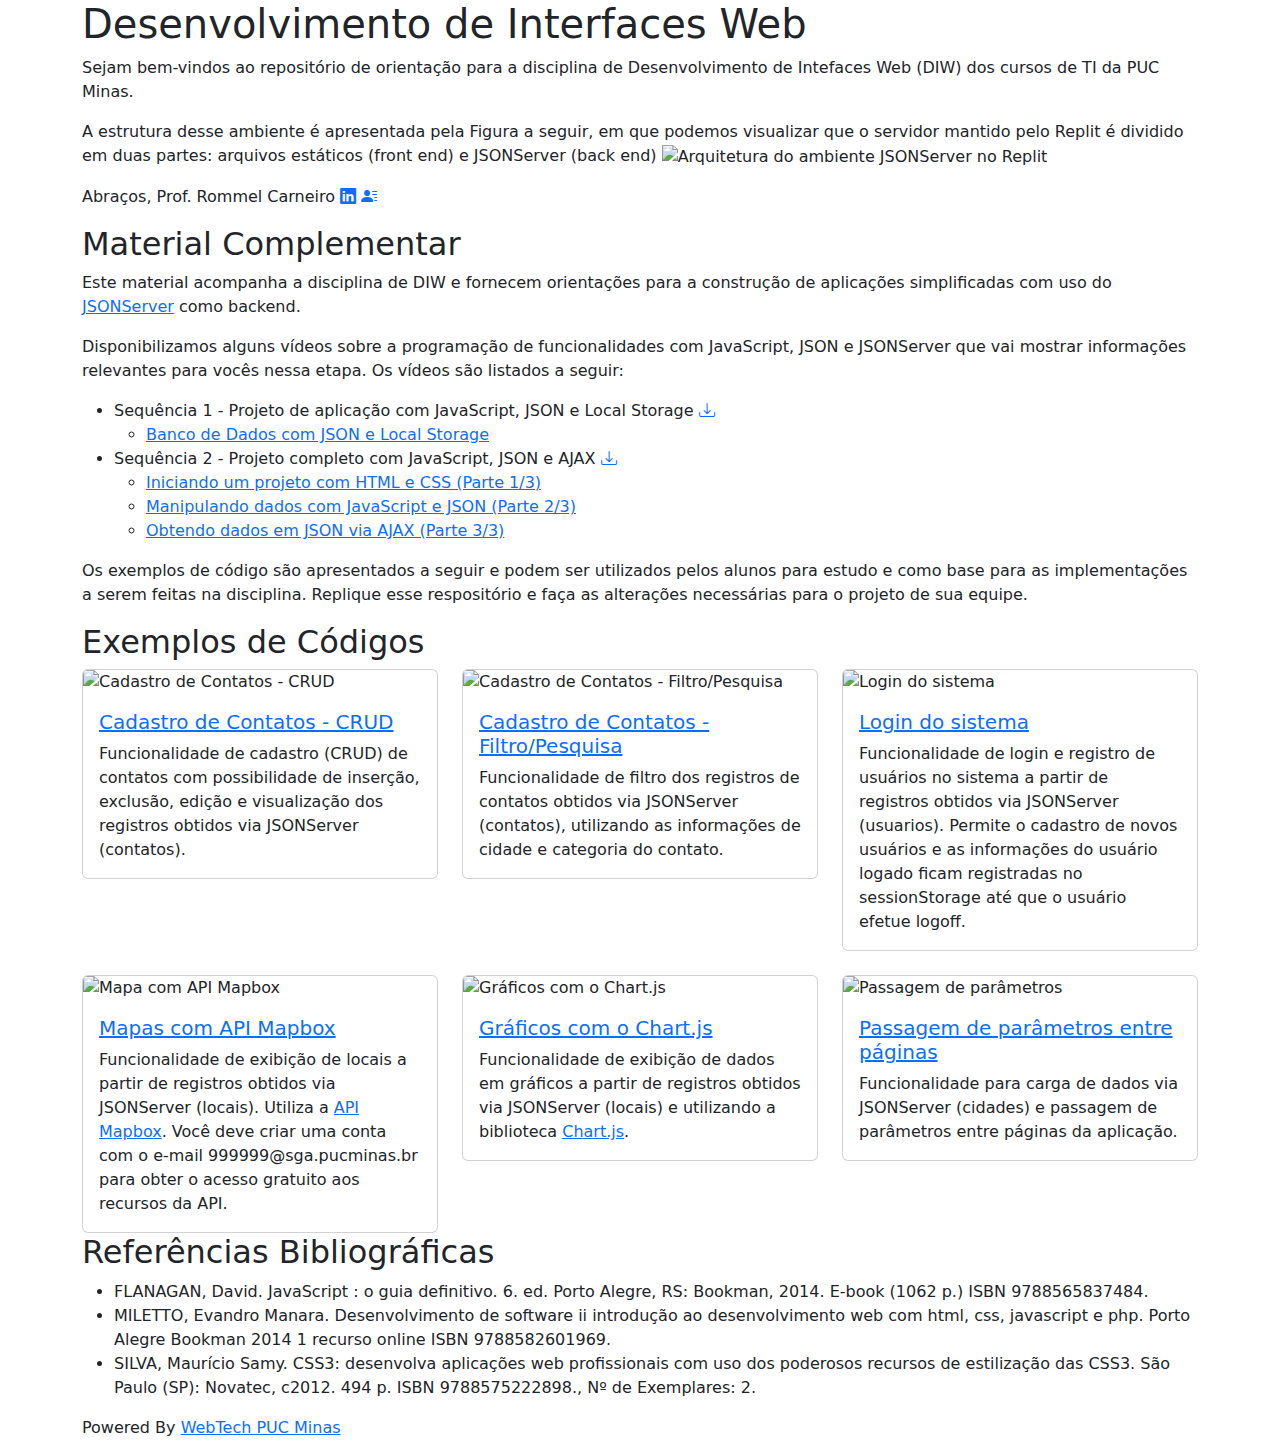
==== public/index.html @ 0eb81788 "teste" ====
<!DOCTYPE html>
<html lang="en">
<head>
  <meta charset="UTF-8">
  <meta http-equiv="X-UA-Compatible" content="IE=edge">
  <meta name="viewport" content="width=device-width, initial-scale=1.0">
  <title>DIW - Material_Complementar</title>

<!DOCTYPE html>
<html lang="en">
<head>
  <meta charset="UTF-8">
  <meta name="viewport" content="width=device-width, initial-scale=1.0">
  <meta http-equiv="X-UA-Compatible" content="ie=edge">
  <title>Desenvolvimento de Interfaces Web</title>
  <link href="https://cdn.jsdelivr.net/npm/bootstrap@5.3.3/dist/css/bootstrap.min.css" rel="stylesheet" integrity="sha384-QWTKZyjpPEjISv5WaRU9OFeRpok6YctnYmDr5pNlyT2bRjXh0JMhjY6hW+ALEwIH" crossorigin="anonymous">
  <link rel="stylesheet" href="https://cdn.jsdelivr.net/npm/bootstrap-icons@1.11.3/font/bootstrap-icons.min.css">
  <script src="https://cdn.jsdelivr.net/npm/bootstrap@5.3.3/dist/js/bootstrap.bundle.min.js" integrity="sha384-YvpcrYf0tY3lHB60NNkmXc5s9fDVZLESaAA55NDzOxhy9GkcIdslK1eN7N6jIeHz" crossorigin="anonymous"></script>
  <link rel="stylesheet" href="./assets/css/style.css">
</head>
<body>
  <main>
    <div class="container">
      <h1>Desenvolvimento de Interfaces Web</h1>
      <p>Sejam bem-vindos ao repositório de orientação para a disciplina de Desenvolvimento de Intefaces Web (DIW) dos cursos de TI da PUC Minas.</p>
      <p>A estrutura desse ambiente é apresentada pela Figura a seguir, em que podemos visualizar que o servidor mantido pelo Replit é dividido em duas partes: arquivos estáticos (front end) e JSONServer (back end)
        <img src="./assets/images/arquitetura_ambiente.png" alt="Arquitetura do ambiente JSONServer no Replit" class="img-fluid">
      </p>
      <p>Abraços, Prof. Rommel Carneiro <a href="https://www.linkedin.com/in/rommelcarneiro/" title="Perfil no Linkedin" target="_blank"><i class="bi bi-linkedin"></i></a> <a href="https://rommelcarneiro.me/" title="Site rommelcarneiro.me"  target="_blank"><i class="bi bi-person-lines-fill"></i></a></p>
      <h2>Material Complementar</h2>
      <p>Este material acompanha a disciplina de DIW  e fornecem orientações para a construção de aplicações simplificadas com uso do <a href="https://github.com/typicode/json-server" target="_blank">JSONServer</a> como backend.</p>
      <p>Disponibilizamos alguns vídeos sobre a programação de funcionalidades com JavaScript, JSON e JSONServer que vai mostrar informações relevantes para vocês nessa etapa. Os vídeos são listados a seguir:
      </p>
      <ul>
        <li>Sequência 1 - Projeto de aplicação com JavaScript, JSON e Local Storage <a href="https://drive.google.com/file/d/1XCG-gt9RmJuE4emVqowYXU9aFTmdeEIi/view" title="Código Fonte" target="_blank"><i class="bi bi-download"></i></a>
          <ul>
            <li><a href="https://www.loom.com/share/da5ff9cc1e674bec9f85da058e3631c6">Banco de Dados com JSON e Local Storage</a></li>
          </ul>
        </li>
        <li>Sequência 2 - Projeto completo com JavaScript, JSON e AJAX <a href="https://drive.google.com/file/d/1KrnaFnMEQ1bvyH3ijncL12B7fyMhPkB_/view" title="Código Fonte" target="_blank"><i class="bi bi-download"></i></a>
          <ul>
            <li><a href="https://drive.google.com/file/d/1bzPVkQTe_KLWLzKAK008SKVHFeMTAseH/view" target="_blank">Iniciando um projeto com HTML e CSS (Parte 1/3)</a></li>
            <li><a href="https://drive.google.com/file/d/1NT3OtQz_fJ1RgiuMq4QXf2ZT6ulZ58C6/view" target="_blank">Manipulando dados com JavaScript e JSON (Parte 2/3)</a></li>
            <li><a href="https://drive.google.com/file/d/1aYhm0E3gn0LfauSpEoBj3AN2ilWuVs_B/view" target="_blank">Obtendo dados em JSON via AJAX (Parte 3/3)</a></li>
          </ul>
          </li>
      </ul>

      <p>Os exemplos de código são apresentados a seguir e podem ser utilizados pelos alunos para estudo e como base para as implementações a serem feitas na disciplina. Replique esse respositório e faça as alterações necessárias para o projeto de sua equipe.</p>

      <h2>Exemplos de Códigos</h2>
      <div class="bd-content">
        <div class="row row-cols-1 row-cols-md-3 g-4">
          <div class="col">
            <div class="card">
              <img src="./assets/images/app_contatos_crud.png" class="card-img-top" alt="Cadastro de Contatos - CRUD">
              <div class="card-body">
                <h5 class="card-title"><a href="./app_contatos" target="_blank">Cadastro de Contatos - CRUD</a></h5>
                <p class="card-text">Funcionalidade de cadastro (CRUD) de contatos com possibilidade de inserção, exclusão, edição e visualização dos registros obtidos via JSONServer (contatos).</p>
              </div>
            </div>
          </div>
          <div class="col">
            <div class="card">
              <img src="./assets/images/app_contatos_filter.png" class="card-img-top" alt="Cadastro de Contatos - Filtro/Pesquisa">
              <div class="card-body">
                <h5 class="card-title"><a href="./app_contatos/search.html" target="_blank">Cadastro de Contatos - Filtro/Pesquisa</a></h5>
                <p class="card-text">Funcionalidade de filtro dos registros de contatos obtidos via JSONServer (contatos), utilizando as informações de cidade e categoria do contato.</p>
              </div>
            </div>
          </div>
          <div class="col">
            <div class="card">
              <img src="./assets/images/app_login.png" class="card-img-top" alt="Login do sistema">
              <div class="card-body">
                <h5 class="card-title"><a href="./app_login" target="_blank">Login do sistema</a></h5>
                <p class="card-text">Funcionalidade de login e registro de usuários no sistema a partir de registros obtidos via JSONServer (usuarios). Permite o cadastro de novos usuários e as informações do usuário logado ficam registradas no sessionStorage até que o usuário efetue logoff.</p>
              </div>
            </div>
          </div>
          <div class="col">
            <div class="card">
              <img src="./assets/images/app_mapa.png" class="card-img-top" alt="Mapa com API Mapbox">
              <div class="card-body">
                <h5 class="card-title"><a href="./app_mapa" target="_blank">Mapas com API Mapbox</a></h5>
                <p class="card-text">Funcionalidade de exibição de locais a partir de registros obtidos via JSONServer (locais). Utiliza a <a href="https://www.mapbox.com/">API Mapbox</a>. Você deve criar uma conta com o e-mail 999999@sga.pucminas.br para obter o acesso gratuito aos recursos da API.</p>
              </div>
            </div>
          </div>
          <div class="col">
            <div class="card">
              <img src="./assets/images/app_grafico.png" class="card-img-top" alt="Gráficos com o Chart.js">
              <div class="card-body">
                <h5 class="card-title"><a href="./app_graficos" target="_blank">Gráficos com o Chart.js</a></h5>
                <p class="card-text">Funcionalidade de exibição de dados em gráficos a partir de registros obtidos via JSONServer (locais) e utilizando a biblioteca <a href="https://www.chartjs.org/">Chart.js</a>.</p>
              </div>
            </div>
          </div>
          <div class="col">
            <div class="card">
              <img src="./assets/images/app_cidades.png" class="card-img-top" alt="Passagem de parâmetros">
              <div class="card-body">
                <h5 class="card-title"><a href="./app_cidades" target="_blank">Passagem de parâmetros entre páginas</a></h5>
                <p class="card-text">Funcionalidade para carga de dados via JSONServer (cidades) e passagem de parâmetros entre páginas da aplicação.</p>
              </div>
            </div>
          </div>
        </div>
      </div>

      <h2>Referências Bibliográficas</h2>
      <ul>
        <li>FLANAGAN, David. JavaScript : o guia definitivo. 6. ed. Porto Alegre, RS: Bookman, 2014. E-book (1062 p.) ISBN 9788565837484.</li>
        <li>MILETTO, Evandro Manara. Desenvolvimento de software ii introdução ao desenvolvimento web com html, css, javascript e php. Porto Alegre Bookman 2014 1 recurso online ISBN 9788582601969.</li>
        <li>SILVA, Maurício Samy. CSS3: desenvolva aplicações web profissionais com uso dos poderosos recursos de estilização das CSS3. São Paulo (SP): Novatec, c2012. 494 p. ISBN 9788575222898., Nº de Exemplares: 2.</li>
      </ul>
    </main>
    <footer class="container">
      Powered By <a href="https://webtech.network" target="_blank">WebTech PUC Minas</a>
    </footer>
  </div>
</body>
</html>
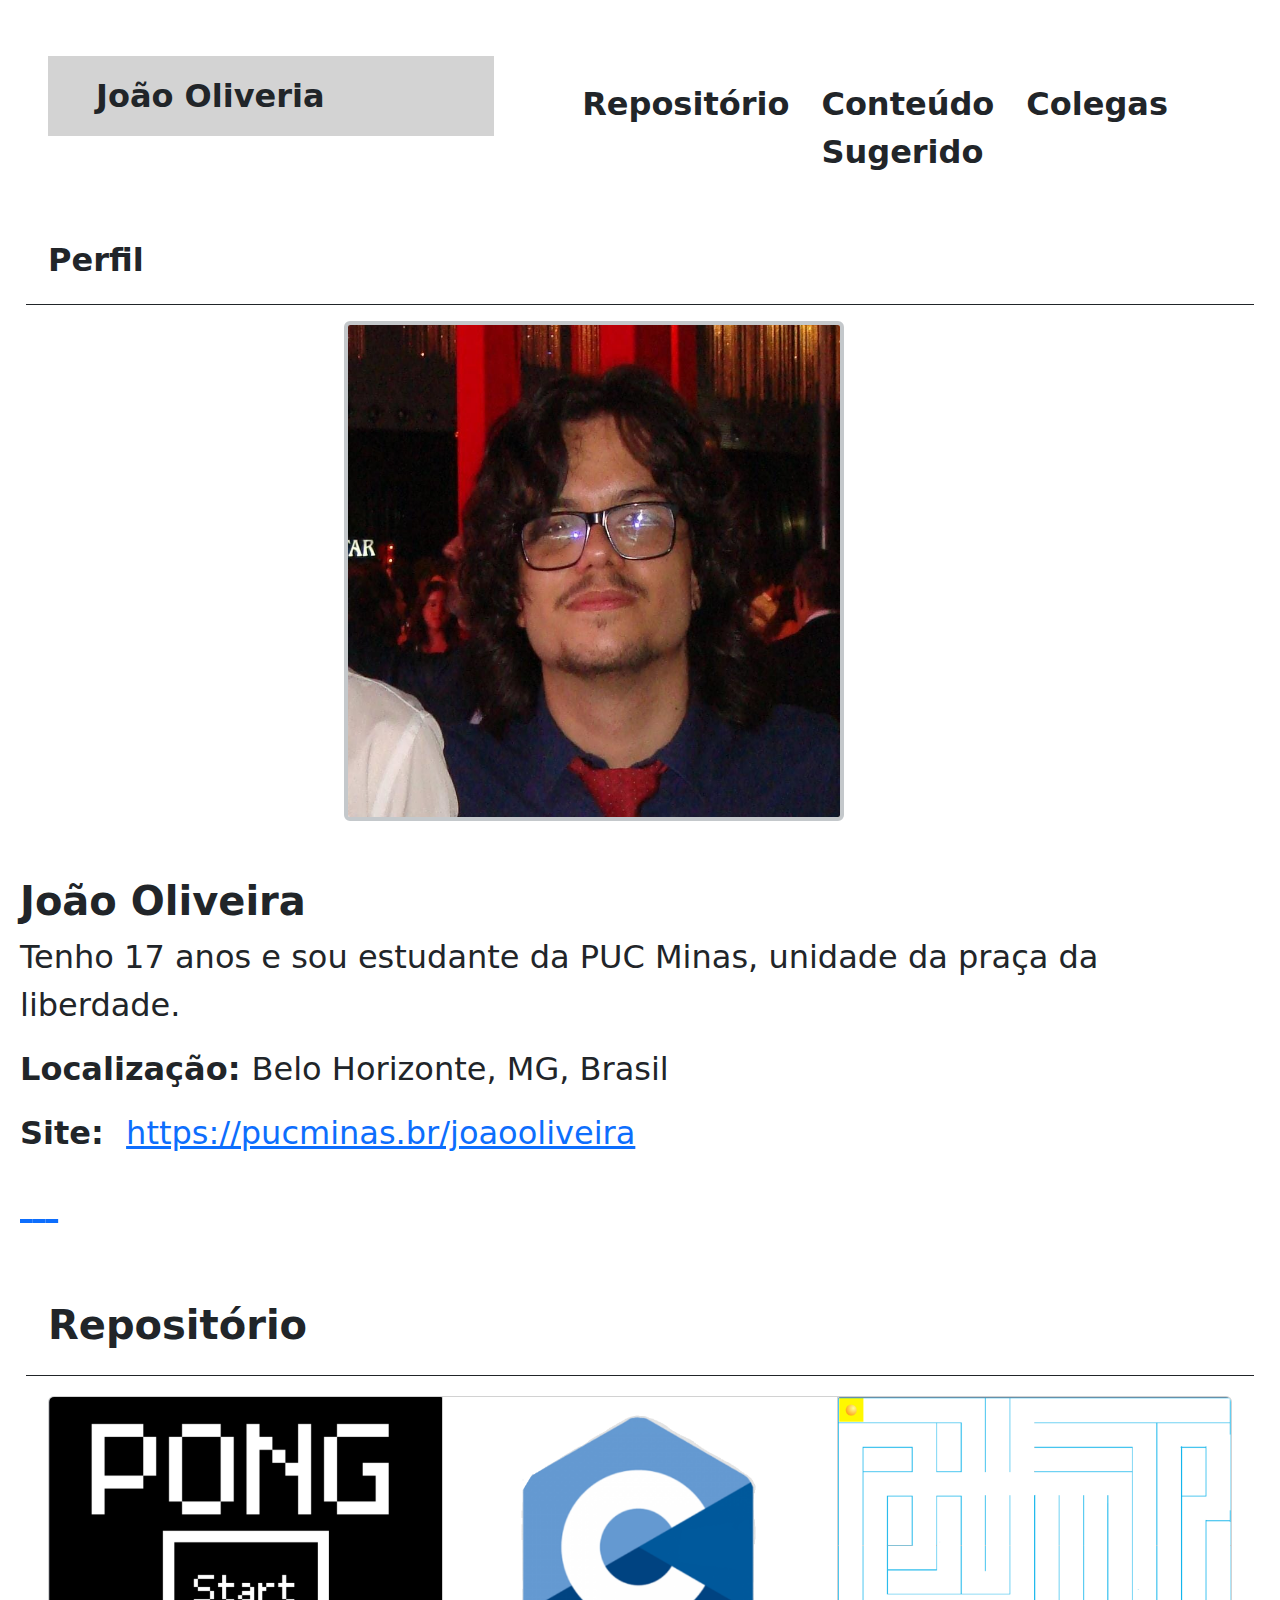
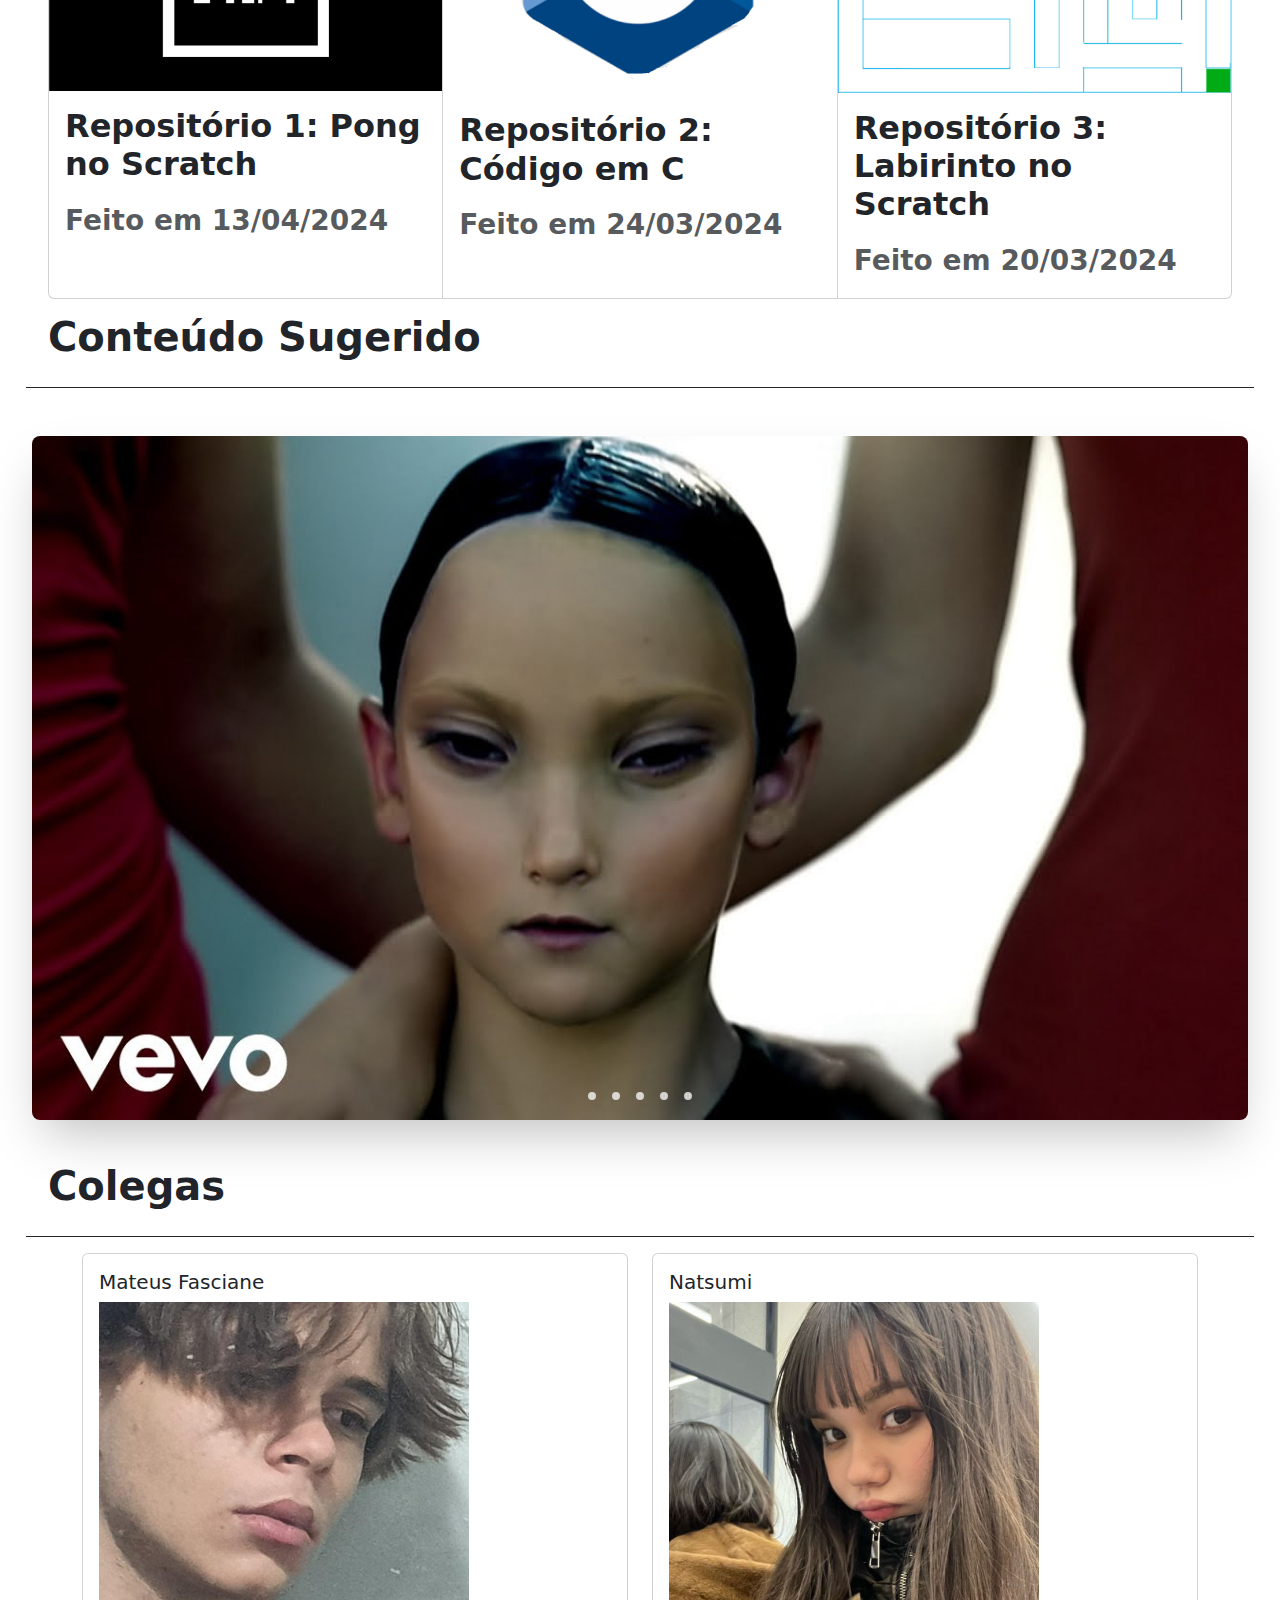
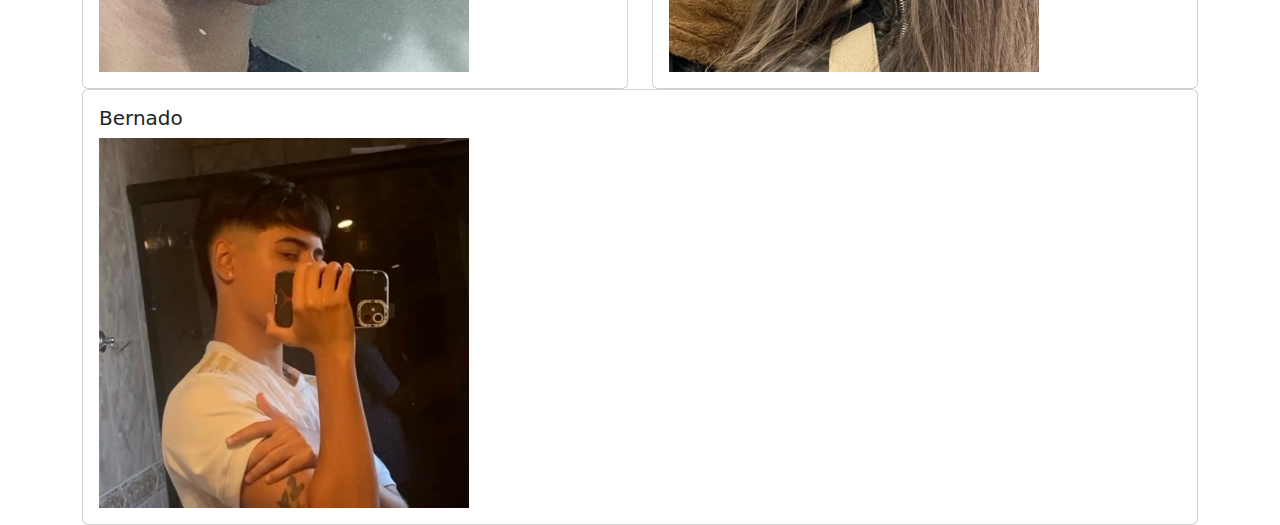
==== commit 77ee9378: "wireframe do site" ====
--- a/public/index.html
+++ b/public/index.html
@@ -1,123 +1,169 @@
 <!DOCTYPE html>
 <html lang="en">
+
 <head>
-  <meta charset="UTF-8">
-  <meta http-equiv="X-UA-Compatible" content="IE=edge">
-  <meta name="viewport" content="width=device-width, initial-scale=1.0">
-  <title>DIW - Material_Complementar</title>
+    <meta charset="UTF-8">
+    <meta name="viewport" content="width=device-width, initial-scale=1.0">
+    <title>Site Pessoal - João Oliveira</title>
+    <link rel="stylesheet" href="assets/css/sitecss.css">
+    <link rel="stylesheet" href="https://cdnjs.cloudflare.com/ajax/libs/font-awesome/6.5.2/css/all.min.css"
+        integrity="sha512-SnH5WK+bZxgPHs44uWIX+LLJAJ9/2PkPKZ5QiAj6Ta86w+fsb2TkcmfRyVX3pBnMFcV7oQPJkl9QevSCWr3W6A=="
+        crossorigin="anonymous" referrerpolicy="no-referrer" />
+    <link href="https://cdn.jsdelivr.net/npm/bootstrap@5.3.3/dist/css/bootstrap.min.css" rel="stylesheet"
+        integrity="sha384-QWTKZyjpPEjISv5WaRU9OFeRpok6YctnYmDr5pNlyT2bRjXh0JMhjY6hW+ALEwIH" crossorigin="anonymous">
+</head>
 
-<!DOCTYPE html>
-<html lang="en">
-<head>
-  <meta charset="UTF-8">
-  <meta name="viewport" content="width=device-width, initial-scale=1.0">
-  <meta http-equiv="X-UA-Compatible" content="ie=edge">
-  <title>Desenvolvimento de Interfaces Web</title>
-  <link href="https://cdn.jsdelivr.net/npm/bootstrap@5.3.3/dist/css/bootstrap.min.css" rel="stylesheet" integrity="sha384-QWTKZyjpPEjISv5WaRU9OFeRpok6YctnYmDr5pNlyT2bRjXh0JMhjY6hW+ALEwIH" crossorigin="anonymous">
-  <link rel="stylesheet" href="https://cdn.jsdelivr.net/npm/bootstrap-icons@1.11.3/font/bootstrap-icons.min.css">
-  <script src="https://cdn.jsdelivr.net/npm/bootstrap@5.3.3/dist/js/bootstrap.bundle.min.js" integrity="sha384-YvpcrYf0tY3lHB60NNkmXc5s9fDVZLESaAA55NDzOxhy9GkcIdslK1eN7N6jIeHz" crossorigin="anonymous"></script>
-  <link rel="stylesheet" href="./assets/css/style.css">
-</head>
 <body>
-  <main>
-    <div class="container">
-      <h1>Desenvolvimento de Interfaces Web</h1>
-      <p>Sejam bem-vindos ao repositório de orientação para a disciplina de Desenvolvimento de Intefaces Web (DIW) dos cursos de TI da PUC Minas.</p>
-      <p>A estrutura desse ambiente é apresentada pela Figura a seguir, em que podemos visualizar que o servidor mantido pelo Replit é dividido em duas partes: arquivos estáticos (front end) e JSONServer (back end)
-        <img src="./assets/images/arquitetura_ambiente.png" alt="Arquitetura do ambiente JSONServer no Replit" class="img-fluid">
-      </p>
-      <p>Abraços, Prof. Rommel Carneiro <a href="https://www.linkedin.com/in/rommelcarneiro/" title="Perfil no Linkedin" target="_blank"><i class="bi bi-linkedin"></i></a> <a href="https://rommelcarneiro.me/" title="Site rommelcarneiro.me"  target="_blank"><i class="bi bi-person-lines-fill"></i></a></p>
-      <h2>Material Complementar</h2>
-      <p>Este material acompanha a disciplina de DIW  e fornecem orientações para a construção de aplicações simplificadas com uso do <a href="https://github.com/typicode/json-server" target="_blank">JSONServer</a> como backend.</p>
-      <p>Disponibilizamos alguns vídeos sobre a programação de funcionalidades com JavaScript, JSON e JSONServer que vai mostrar informações relevantes para vocês nessa etapa. Os vídeos são listados a seguir:
-      </p>
-      <ul>
-        <li>Sequência 1 - Projeto de aplicação com JavaScript, JSON e Local Storage <a href="https://drive.google.com/file/d/1XCG-gt9RmJuE4emVqowYXU9aFTmdeEIi/view" title="Código Fonte" target="_blank"><i class="bi bi-download"></i></a>
-          <ul>
-            <li><a href="https://www.loom.com/share/da5ff9cc1e674bec9f85da058e3631c6">Banco de Dados com JSON e Local Storage</a></li>
-          </ul>
-        </li>
-        <li>Sequência 2 - Projeto completo com JavaScript, JSON e AJAX <a href="https://drive.google.com/file/d/1KrnaFnMEQ1bvyH3ijncL12B7fyMhPkB_/view" title="Código Fonte" target="_blank"><i class="bi bi-download"></i></a>
-          <ul>
-            <li><a href="https://drive.google.com/file/d/1bzPVkQTe_KLWLzKAK008SKVHFeMTAseH/view" target="_blank">Iniciando um projeto com HTML e CSS (Parte 1/3)</a></li>
-            <li><a href="https://drive.google.com/file/d/1NT3OtQz_fJ1RgiuMq4QXf2ZT6ulZ58C6/view" target="_blank">Manipulando dados com JavaScript e JSON (Parte 2/3)</a></li>
-            <li><a href="https://drive.google.com/file/d/1aYhm0E3gn0LfauSpEoBj3AN2ilWuVs_B/view" target="_blank">Obtendo dados em JSON via AJAX (Parte 3/3)</a></li>
-          </ul>
-          </li>
-      </ul>
+    <header class="m-5 fs-2 fw-bold d-flex>
+        <div class=" container text-center">
+        <div class="row">
+            <div class="col">
+                <div class="name">
+                    <a href="index.html" class="text-reset text-decoration-none">
+                        <p class="mt-2 mb-0 py-3 px-5 ">João Oliveria</p>
+                    </a>
+                </div>
+            </div>
+            <div class="col">
+                <ul id="section" class="list-unstyled d-flex mb-0 justify-content-end px-5">
+                    <li class="mt-4 py-2 px-3"><a href="#repositorio" class="text-reset text-decoration-none">Repositório</a></li>
+                    <li class="mt-4 py-2 px-3"><a href="#contsg" class="text-reset text-decoration-none">Conteúdo Sugerido</a></li>
+                    <li class="mt-4 py-2 px-3"><a href="#colegas" class="text-reset text-decoration-none">Colegas</a></li>
+            </div>
+        </div>
+    </header>
+    <div class="perfil">
+        <p class="py-1 px-5 fs-2 fw-bold d-flex">
+            Perfil
+        </p>
+        <hr id="linha" class=" border-1 opacity-100">
+    </div>
+    <div class="container text-center" id="perfil">
+        <div class="row">
+            <div class="col order-md-1"> <img src="assets/images/eu.jpg"
+                    class="ms-5 rounded border border-4 border-secondary-subtle" id="fotos" alt="">
+            </div>
+            <div class="col order-md-2">
+                <br>
+                <br>
+                <h2 class="m-2 fs-1 fw-bold d-flex">João Oliveira</h2>
+                <p class="m-2 fs-2 d-flex text-start">Tenho 17 anos e sou estudante da PUC Minas, unidade da praça da
+                    liberdade.
+                </p>
+                <p>
+                <div class="m-2 fs-2 d-flex text-start ">
+                    <div class="fw-bold">Localização:&nbsp</div>
+                    <div>Belo Horizonte, MG, Brasil </div>
+                </div>
+                </p>
+                <p>
+                <div class="m-2 fs-2 d-flex text-start">
+                    <div class=" fw-bold">Site: &nbsp </div><a href="index.html">https://pucminas.br/joaooliveira</a>
+                </div>
+                </p>
+                <div class="m-2 fs-1 d-flex text-start text-reset text-decoration-none" id="icons">
+                    <a href="https://twitter.com/home"><i class="fa-brands fa-x-twitter"> &nbsp </i></a>
+                    <a href="https://www.instagram.com/"><i class="fa-brands fa-instagram"> &nbsp </i></a>
+                    <a href="https://www.facebook.com/?locale=pt_BR"><i class="fa-brands fa-facebook"> &nbsp </i></a>
+                </div>
+            </div>
+        </div>
+    </div>
+    <div class="repositorio" id="repositorio">
+        <p class="py-1 px-5 fs-1 fw-bold d-flex" id="Repositorio">
+            Repositório
+        </p>
+        <hr id="linha" class=" border-1 opacity-100">
+    </div>
+    <div class="py-1 px-5 d-flex">
+        <div class="card-group">
+            <div class="card">
+                <img src="assets/images/pong_1196x894px.png" class="card-img-top" alt="" id="img">
+                <div class="card-body">
+                    <h5 class="card-title fw-bold"><a href="rep1.html" class="text-reset text-decoration-none fs-2">
+                            <p>Repositório 1: Pong no Scratch</p>
+                        </a></h5>
+                    <p class="card-text fw-bold"><small class="text-body-secondary fs-3">Feito em 13/04/2024</small></p>
+                </div>
+            </div>
+            <div class="card">
+                <img src="assets/images/C.png" class="card-img-top" alt="" id="img">
+                <div class="card-body fw-bold">
+                    <h5 class="card-title fw-bold"><a href="rep2.html" class="text-reset text-decoration-none fs-2">
+                            <p>Repositório 2: Código em C</p>
+                        </a></h5>
+                    <p class="card-text"><small class="text-body-secondary fs-3">Feito em 24/03/2024</small></p>
+                </div>
+            </div>
+            <div class="card">
+                <img src="assets/images/lab_1196x899px.png" class="card-img-top" alt="" id="img">
+                <div class="card-body fw-bold">
+                    <h5 class="card-title fw-bold"><a href="rep3.html" class="text-reset text-decoration-none fs-2">
+                            <p>Repositório 3: Labirinto no Scratch</p>
+                        </a></h5>
+                    <p class="card-text"><small class="text-body-secondary fs-3">Feito em 20/03/2024</small></p>
+                </div>
+            </div>
+        </div>
+    </div>
+    <div class="conteudosugerido" id="contsg">
+        <p class="py-1 px-5 fs-1 fw-bold d-flex">
+            Conteúdo Sugerido
+        </p>
+        <hr id="linha" class=" border-1 opacity-100">
+    </div>
+    <section class="slide-container">
+        <div class="slider-wrapper">
+            <div class="slider">
+                <img id="slide-1" src="assets/images/aerieals.jpg">
+                <img id="slide-2" src="assets/images/gojira.jpg">
+                <img id="slide-3" src="assets/images/mano.png">
+                <img id="slide-4" src="assets/images/subaru.png">
+                <img id="slide-5" src="assets/images/chess.png">
+            </div>
+            <div class="slider-nav">
+                <a href="#slide-1"></a>
+                <a href="#slide-2"></a>
+                <a href="#slide-3"></a>
+                <a href="#slide-4"></a>
+                <a href="#slide-5"></a>
+            </div>
+        </div>
+    </section>
+    <div class="perfil">
+        <p class="py-1 px-5 fs-1 fw-bold d-flex">
+            Colegas
+        </p>
+        <hr id="linha" class=" border-1 opacity-100">
+    </div>
+    <div class="container" id="colegas">
+        <div class="row" id="otherline">
+            <div class="col">
+                <div class="card">
+                    <div class="card-body">
+                        <h5 class="card-title">Mateus Fasciane</h5>
+                        <img src="assets/images/mateus.jpeg" id="pente" alt="">
+                    </div>
+                </div>
+            </div>
+            <div class="col">
+                <div class="card">
+                    <div class="card-body">
+                        <h5 class="card-title">Natsumi</h5>
+                        <img src="assets/images/natsumi.jpeg" id="pente" alt="">
+                    </div>
+                </div>
+            </div>
+            <div class="col">
+                <div class="card">
+                    <div class="card-body">
+                        <h5 class="card-title">Bernado</h5>
+                        <img src="assets/images/bernado.jpg" id="pente" alt="">
+                    </div>
+                </div>
+            </div>
+        </div>
+    </div>
+</body>
 
-      <p>Os exemplos de código são apresentados a seguir e podem ser utilizados pelos alunos para estudo e como base para as implementações a serem feitas na disciplina. Replique esse respositório e faça as alterações necessárias para o projeto de sua equipe.</p>
-
-      <h2>Exemplos de Códigos</h2>
-      <div class="bd-content">
-        <div class="row row-cols-1 row-cols-md-3 g-4">
-          <div class="col">
-            <div class="card">
-              <img src="./assets/images/app_contatos_crud.png" class="card-img-top" alt="Cadastro de Contatos - CRUD">
-              <div class="card-body">
-                <h5 class="card-title"><a href="./app_contatos" target="_blank">Cadastro de Contatos - CRUD</a></h5>
-                <p class="card-text">Funcionalidade de cadastro (CRUD) de contatos com possibilidade de inserção, exclusão, edição e visualização dos registros obtidos via JSONServer (contatos).</p>
-              </div>
-            </div>
-          </div>
-          <div class="col">
-            <div class="card">
-              <img src="./assets/images/app_contatos_filter.png" class="card-img-top" alt="Cadastro de Contatos - Filtro/Pesquisa">
-              <div class="card-body">
-                <h5 class="card-title"><a href="./app_contatos/search.html" target="_blank">Cadastro de Contatos - Filtro/Pesquisa</a></h5>
-                <p class="card-text">Funcionalidade de filtro dos registros de contatos obtidos via JSONServer (contatos), utilizando as informações de cidade e categoria do contato.</p>
-              </div>
-            </div>
-          </div>
-          <div class="col">
-            <div class="card">
-              <img src="./assets/images/app_login.png" class="card-img-top" alt="Login do sistema">
-              <div class="card-body">
-                <h5 class="card-title"><a href="./app_login" target="_blank">Login do sistema</a></h5>
-                <p class="card-text">Funcionalidade de login e registro de usuários no sistema a partir de registros obtidos via JSONServer (usuarios). Permite o cadastro de novos usuários e as informações do usuário logado ficam registradas no sessionStorage até que o usuário efetue logoff.</p>
-              </div>
-            </div>
-          </div>
-          <div class="col">
-            <div class="card">
-              <img src="./assets/images/app_mapa.png" class="card-img-top" alt="Mapa com API Mapbox">
-              <div class="card-body">
-                <h5 class="card-title"><a href="./app_mapa" target="_blank">Mapas com API Mapbox</a></h5>
-                <p class="card-text">Funcionalidade de exibição de locais a partir de registros obtidos via JSONServer (locais). Utiliza a <a href="https://www.mapbox.com/">API Mapbox</a>. Você deve criar uma conta com o e-mail 999999@sga.pucminas.br para obter o acesso gratuito aos recursos da API.</p>
-              </div>
-            </div>
-          </div>
-          <div class="col">
-            <div class="card">
-              <img src="./assets/images/app_grafico.png" class="card-img-top" alt="Gráficos com o Chart.js">
-              <div class="card-body">
-                <h5 class="card-title"><a href="./app_graficos" target="_blank">Gráficos com o Chart.js</a></h5>
-                <p class="card-text">Funcionalidade de exibição de dados em gráficos a partir de registros obtidos via JSONServer (locais) e utilizando a biblioteca <a href="https://www.chartjs.org/">Chart.js</a>.</p>
-              </div>
-            </div>
-          </div>
-          <div class="col">
-            <div class="card">
-              <img src="./assets/images/app_cidades.png" class="card-img-top" alt="Passagem de parâmetros">
-              <div class="card-body">
-                <h5 class="card-title"><a href="./app_cidades" target="_blank">Passagem de parâmetros entre páginas</a></h5>
-                <p class="card-text">Funcionalidade para carga de dados via JSONServer (cidades) e passagem de parâmetros entre páginas da aplicação.</p>
-              </div>
-            </div>
-          </div>
-        </div>
-      </div>
-
-      <h2>Referências Bibliográficas</h2>
-      <ul>
-        <li>FLANAGAN, David. JavaScript : o guia definitivo. 6. ed. Porto Alegre, RS: Bookman, 2014. E-book (1062 p.) ISBN 9788565837484.</li>
-        <li>MILETTO, Evandro Manara. Desenvolvimento de software ii introdução ao desenvolvimento web com html, css, javascript e php. Porto Alegre Bookman 2014 1 recurso online ISBN 9788582601969.</li>
-        <li>SILVA, Maurício Samy. CSS3: desenvolva aplicações web profissionais com uso dos poderosos recursos de estilização das CSS3. São Paulo (SP): Novatec, c2012. 494 p. ISBN 9788575222898., Nº de Exemplares: 2.</li>
-      </ul>
-    </main>
-    <footer class="container">
-      Powered By <a href="https://webtech.network" target="_blank">WebTech PUC Minas</a>
-    </footer>
-  </div>
-</body>
 </html>--- a/public/assets/css/sitecss.css
+++ b/public/assets/css/sitecss.css
@@ -0,0 +1,87 @@
+
+.name{
+    background-color: lightgrey;
+    margin-right: auto;
+}
+#linha{
+    margin-left: 2%;
+    margin-right: 2%;
+}
+#fotos{
+    width: 500px;
+    height: 500px;
+    margin-left: 0%;
+    justify-content: start;
+}
+#perfil{
+    margin-left: 0px;
+    margin-right: 0px;
+}
+#info{
+    justify-self: start;
+}
+#Repositorio{
+    margin-top: 50px;
+}
+#subtitle{
+    padding-top: 50px;
+}
+.slide-container {
+    padding: 2rem;
+}
+
+.slider-wrapper {
+    position: relative;
+    max-width: 80rem;
+    margin: 0 auto;
+}
+
+.slider {
+    display: flex;
+    aspect-ratio: 16 / 9;
+    overflow-x: auto;
+    scroll-snap-type: x mandatory;
+    scroll-behavior: smooth;
+    box-shadow: 0 1.5rem 3rem -0.75rem hsla(0, 0%, 0%, 0.25);
+    border-radius: 0.5rem;
+}
+
+.slider a img {
+    flex: 1 0 100%;
+    scroll-snap-align: start;
+    object-fit: cover;
+}
+
+.slider-nav {
+    display: flex;
+    column-gap: 1rem;
+    position: absolute;
+    bottom: 1.25rem;
+    left: 50%;
+    transform: translateX(-50%);
+    z-index: 1;
+}
+
+.slider-nav a {
+    width: 0.5rem;
+    height: 0.5rem;
+    border-radius: 50%;
+    background-color: #fff;
+    opacity: 0.75;
+    transition: opacity ease 250ms;
+}
+
+.slider-nav a:hover {
+    opacity: 1;
+}
+#eu{
+    width: 300px;
+    height: 300px;
+}
+#pente{
+    width: 370px;
+    height: 370px;
+}
+#caixa{
+    font-size: larger;
+}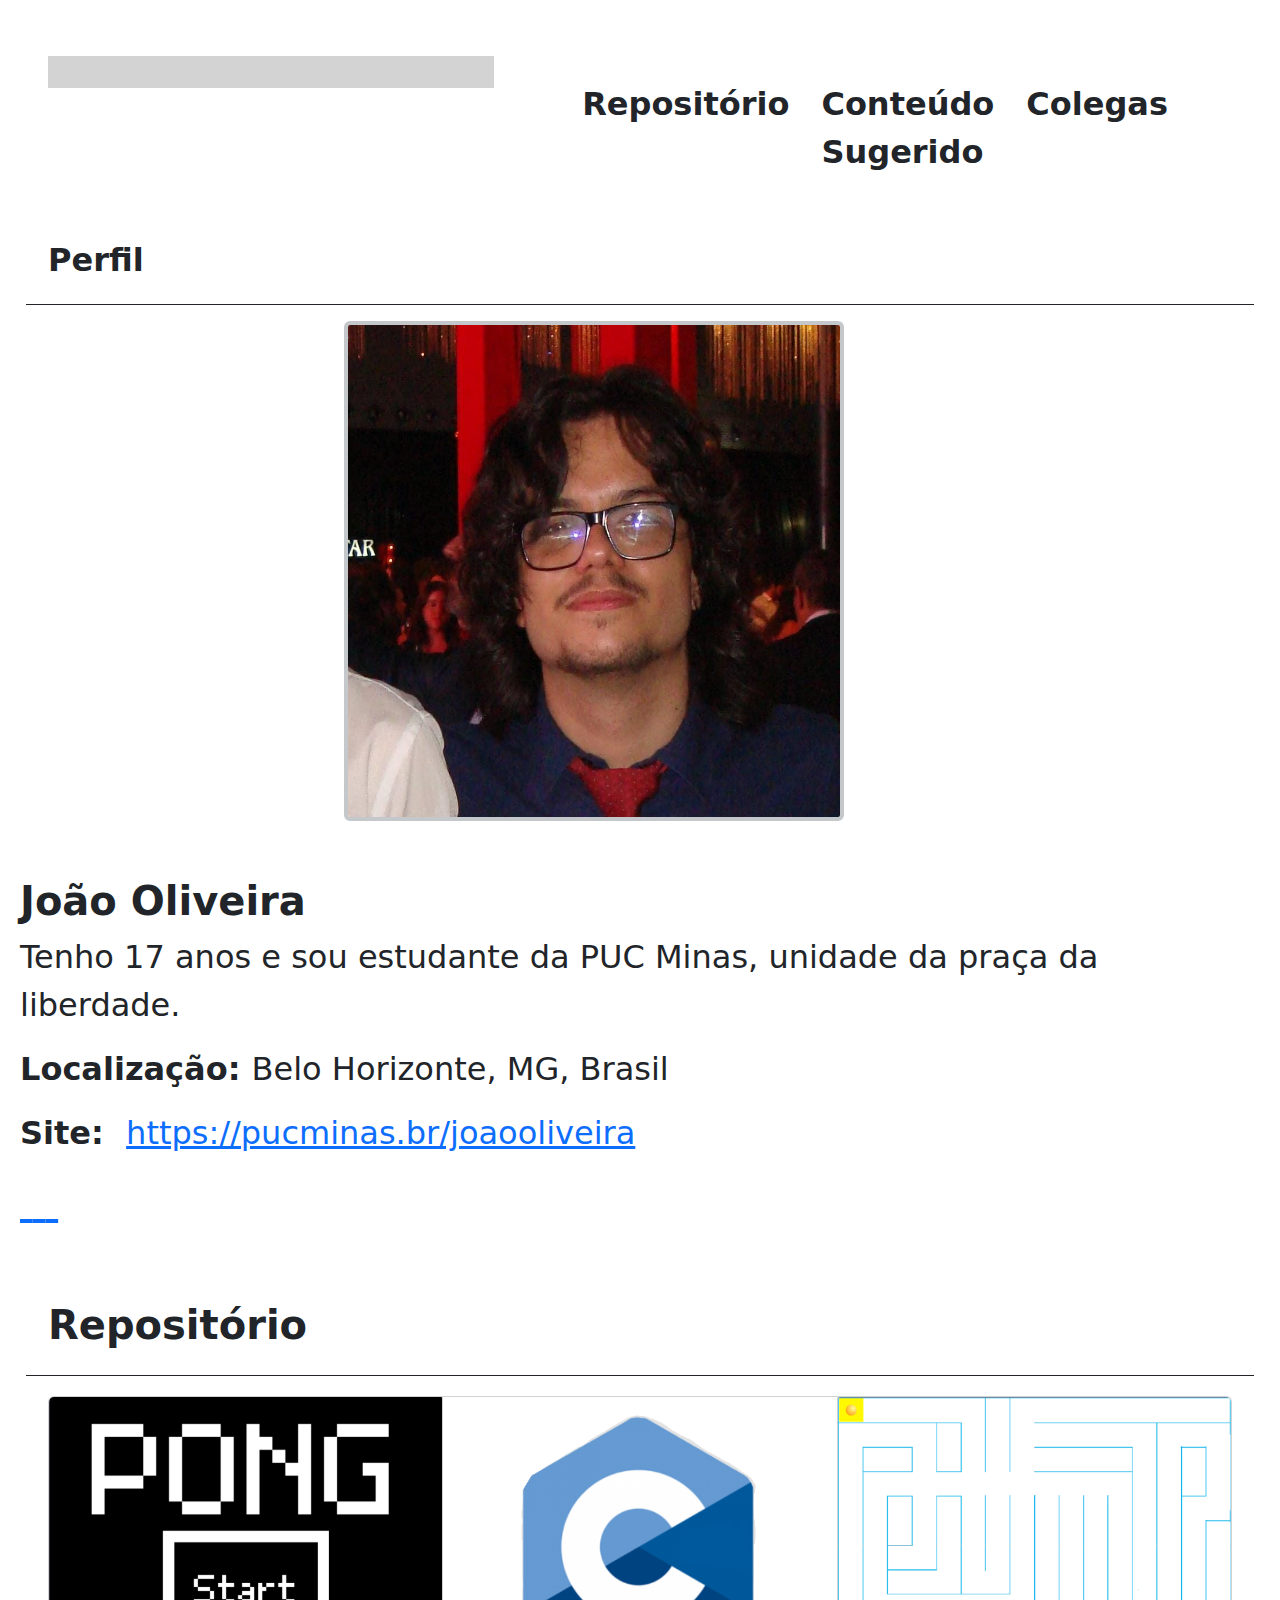
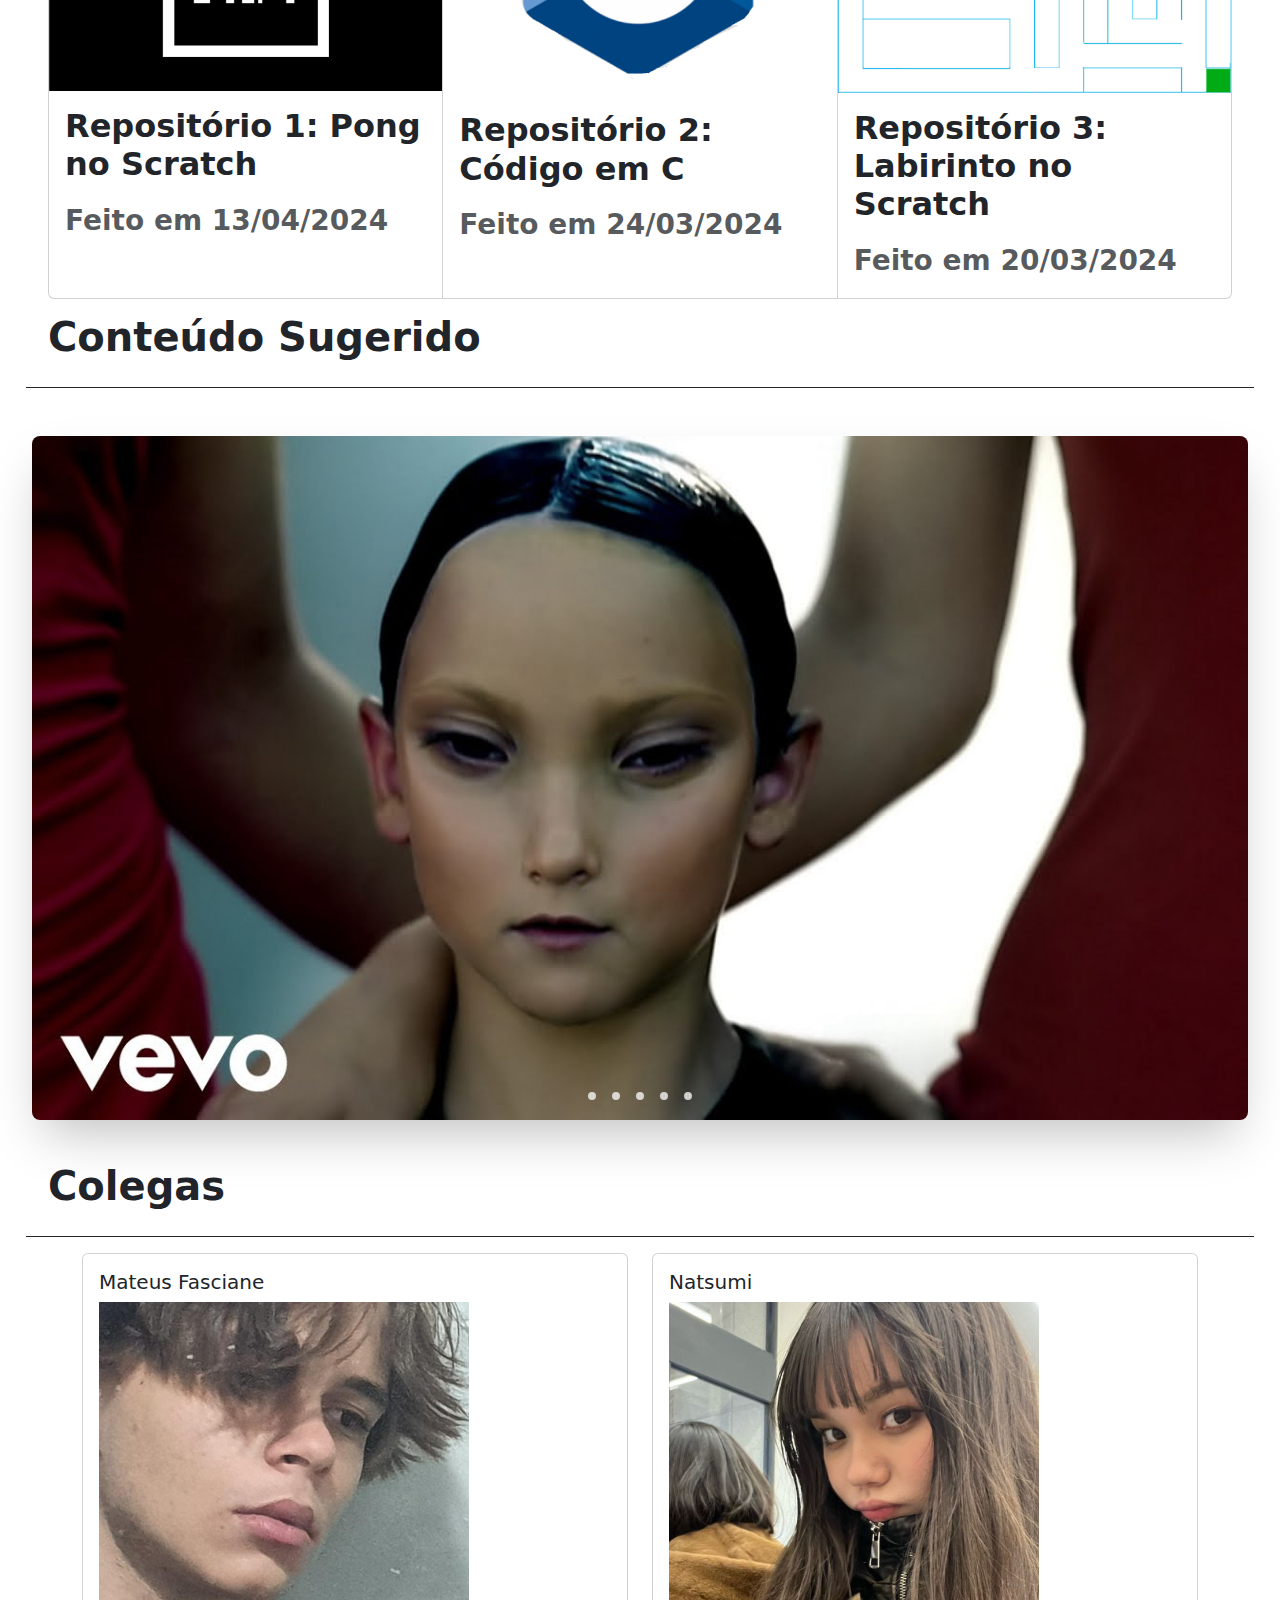
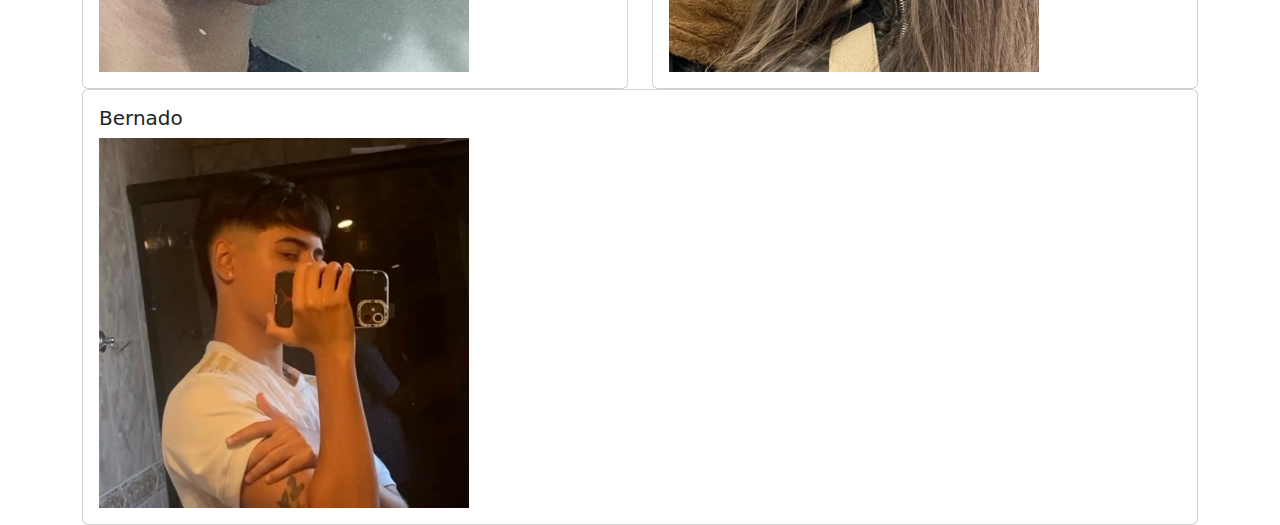
==== commit a4293897: "mudanca no codigo, com muitos erros" ====
--- a/public/index.html
+++ b/public/index.html
@@ -11,6 +11,7 @@
         crossorigin="anonymous" referrerpolicy="no-referrer" />
     <link href="https://cdn.jsdelivr.net/npm/bootstrap@5.3.3/dist/css/bootstrap.min.css" rel="stylesheet"
         integrity="sha384-QWTKZyjpPEjISv5WaRU9OFeRpok6YctnYmDr5pNlyT2bRjXh0JMhjY6hW+ALEwIH" crossorigin="anonymous">
+    <script defer src="script.js"></script>
 </head>
 
 <body>
@@ -20,7 +21,7 @@
             <div class="col">
                 <div class="name">
                     <a href="index.html" class="text-reset text-decoration-none">
-                        <p class="mt-2 mb-0 py-3 px-5 ">João Oliveria</p>
+                        <p class="mt-2 mb-0 py-3 px-5 "><span id="name"></span></p>
                     </a>
                 </div>
             </div>
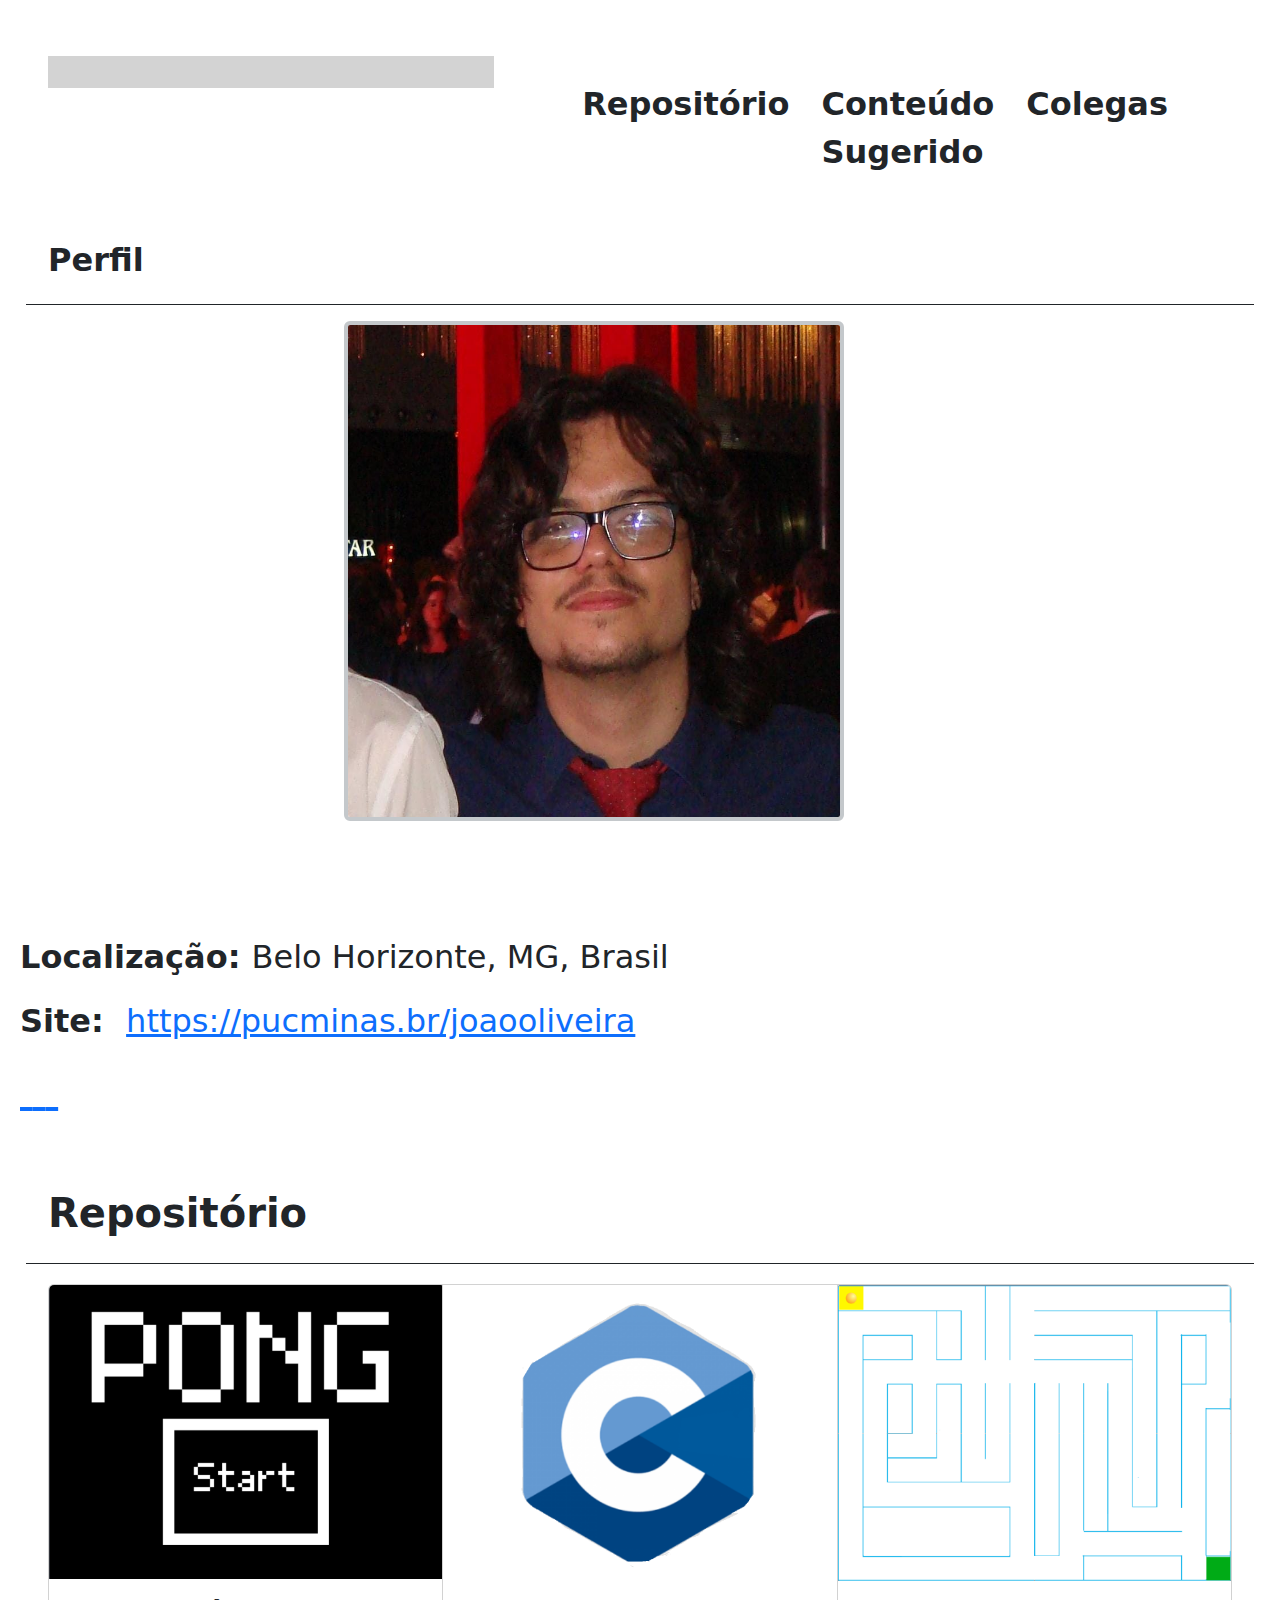
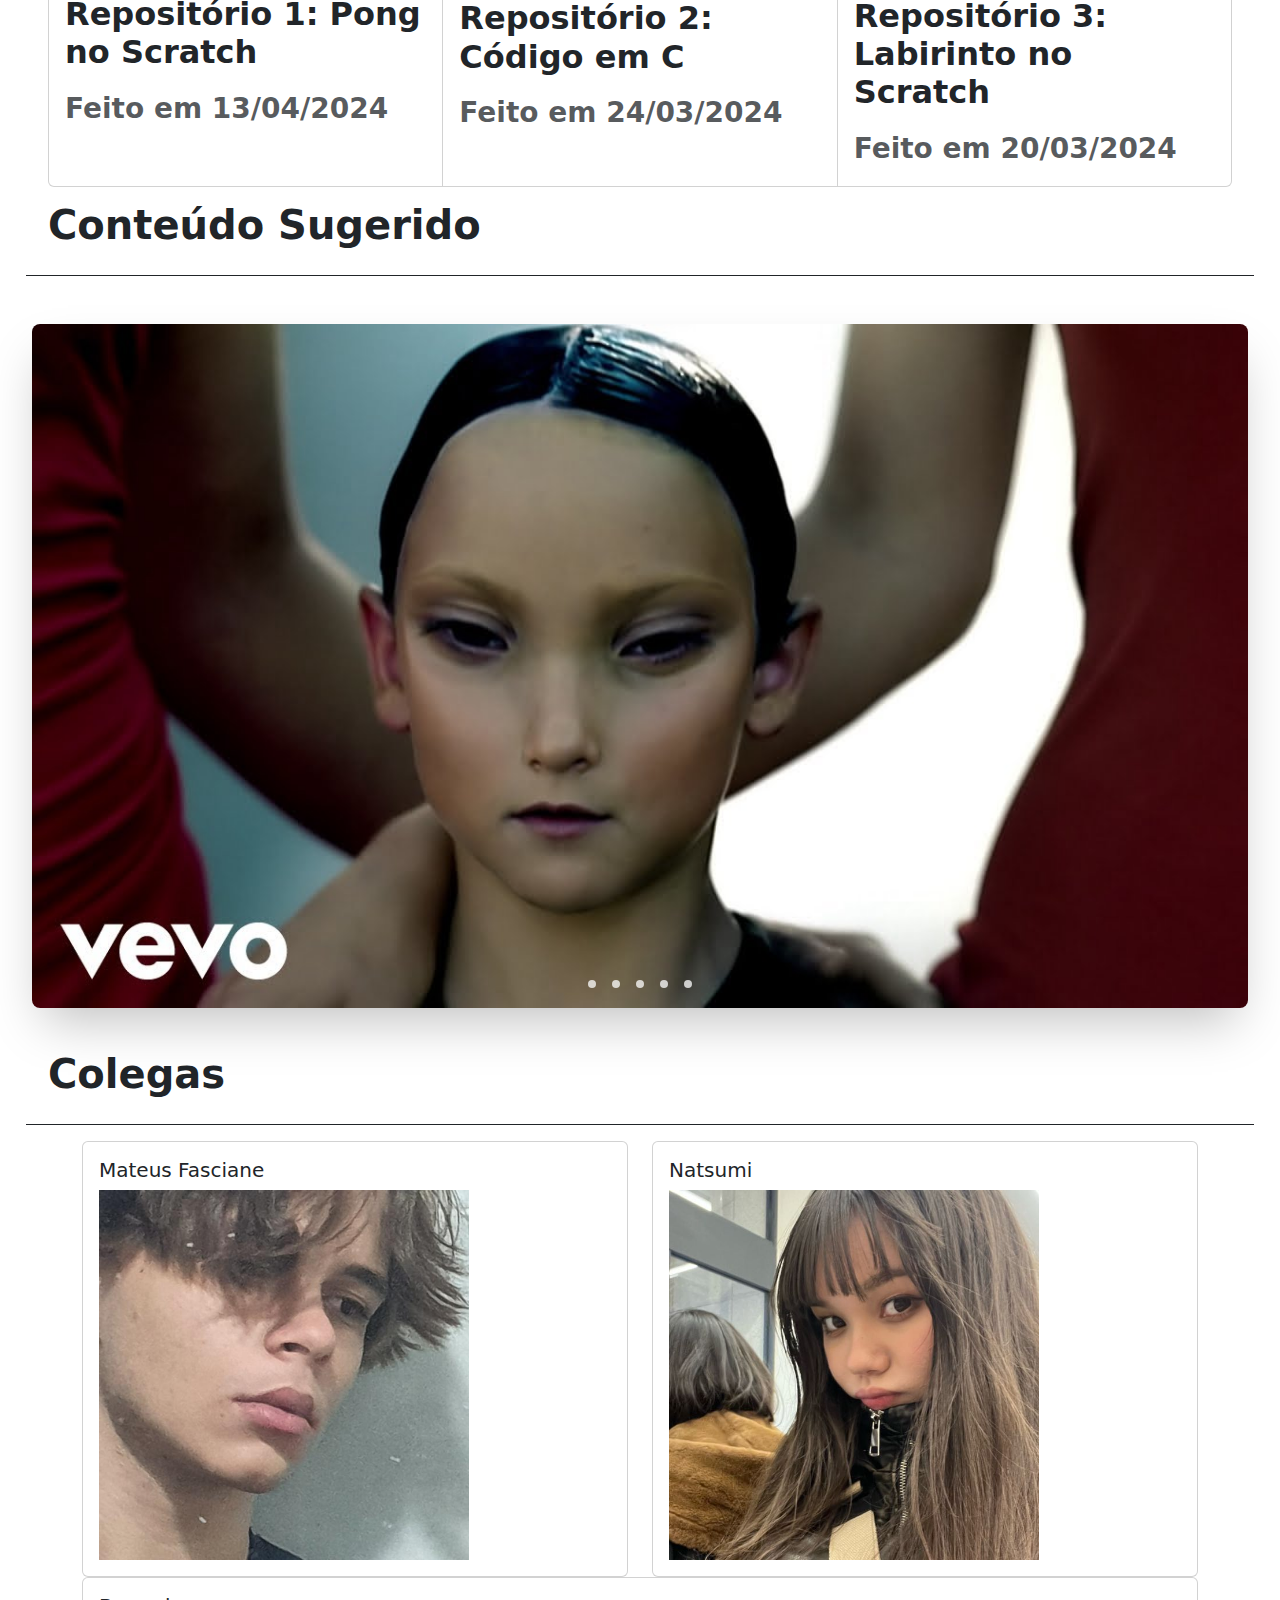
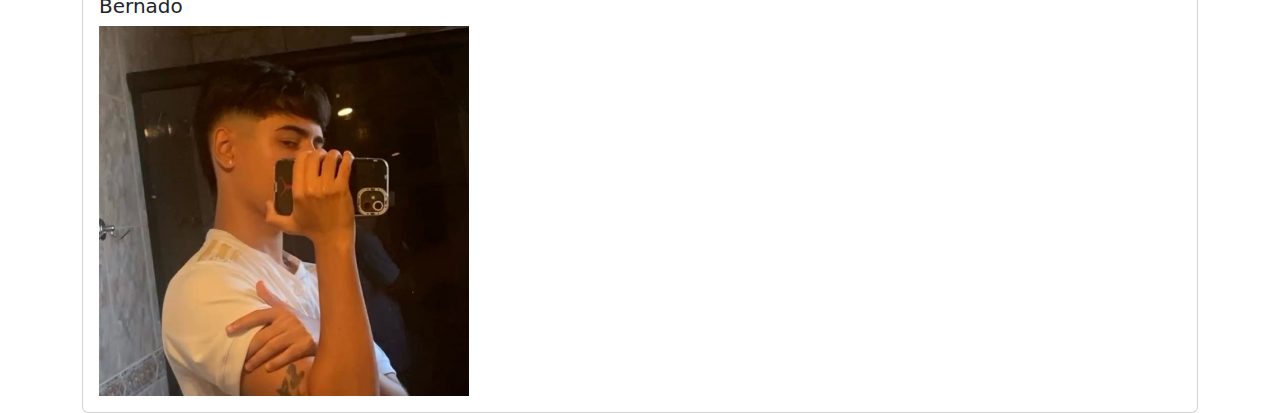
==== commit f84d1c43: "Update index.html" ====
--- a/public/index.html
+++ b/public/index.html
@@ -21,7 +21,7 @@
             <div class="col">
                 <div class="name">
                     <a href="index.html" class="text-reset text-decoration-none">
-                        <p class="mt-2 mb-0 py-3 px-5 "><span id="name"></span></p>
+                        <p class="mt-2 mb-0 py-3 px-5 "><span id="nome"></span></p>
                     </a>
                 </div>
             </div>
@@ -47,9 +47,8 @@
             <div class="col order-md-2">
                 <br>
                 <br>
-                <h2 class="m-2 fs-1 fw-bold d-flex">João Oliveira</h2>
-                <p class="m-2 fs-2 d-flex text-start">Tenho 17 anos e sou estudante da PUC Minas, unidade da praça da
-                    liberdade.
+                <p class="mt-2 mb-0 py-3 px-5" id="nick"></p>
+                <p class="m-2 fs-2 d-flex text-start" id="bio">
                 </p>
                 <p>
                 <div class="m-2 fs-2 d-flex text-start ">
@@ -167,4 +166,4 @@
     </div>
 </body>
 
-</html>+</html>
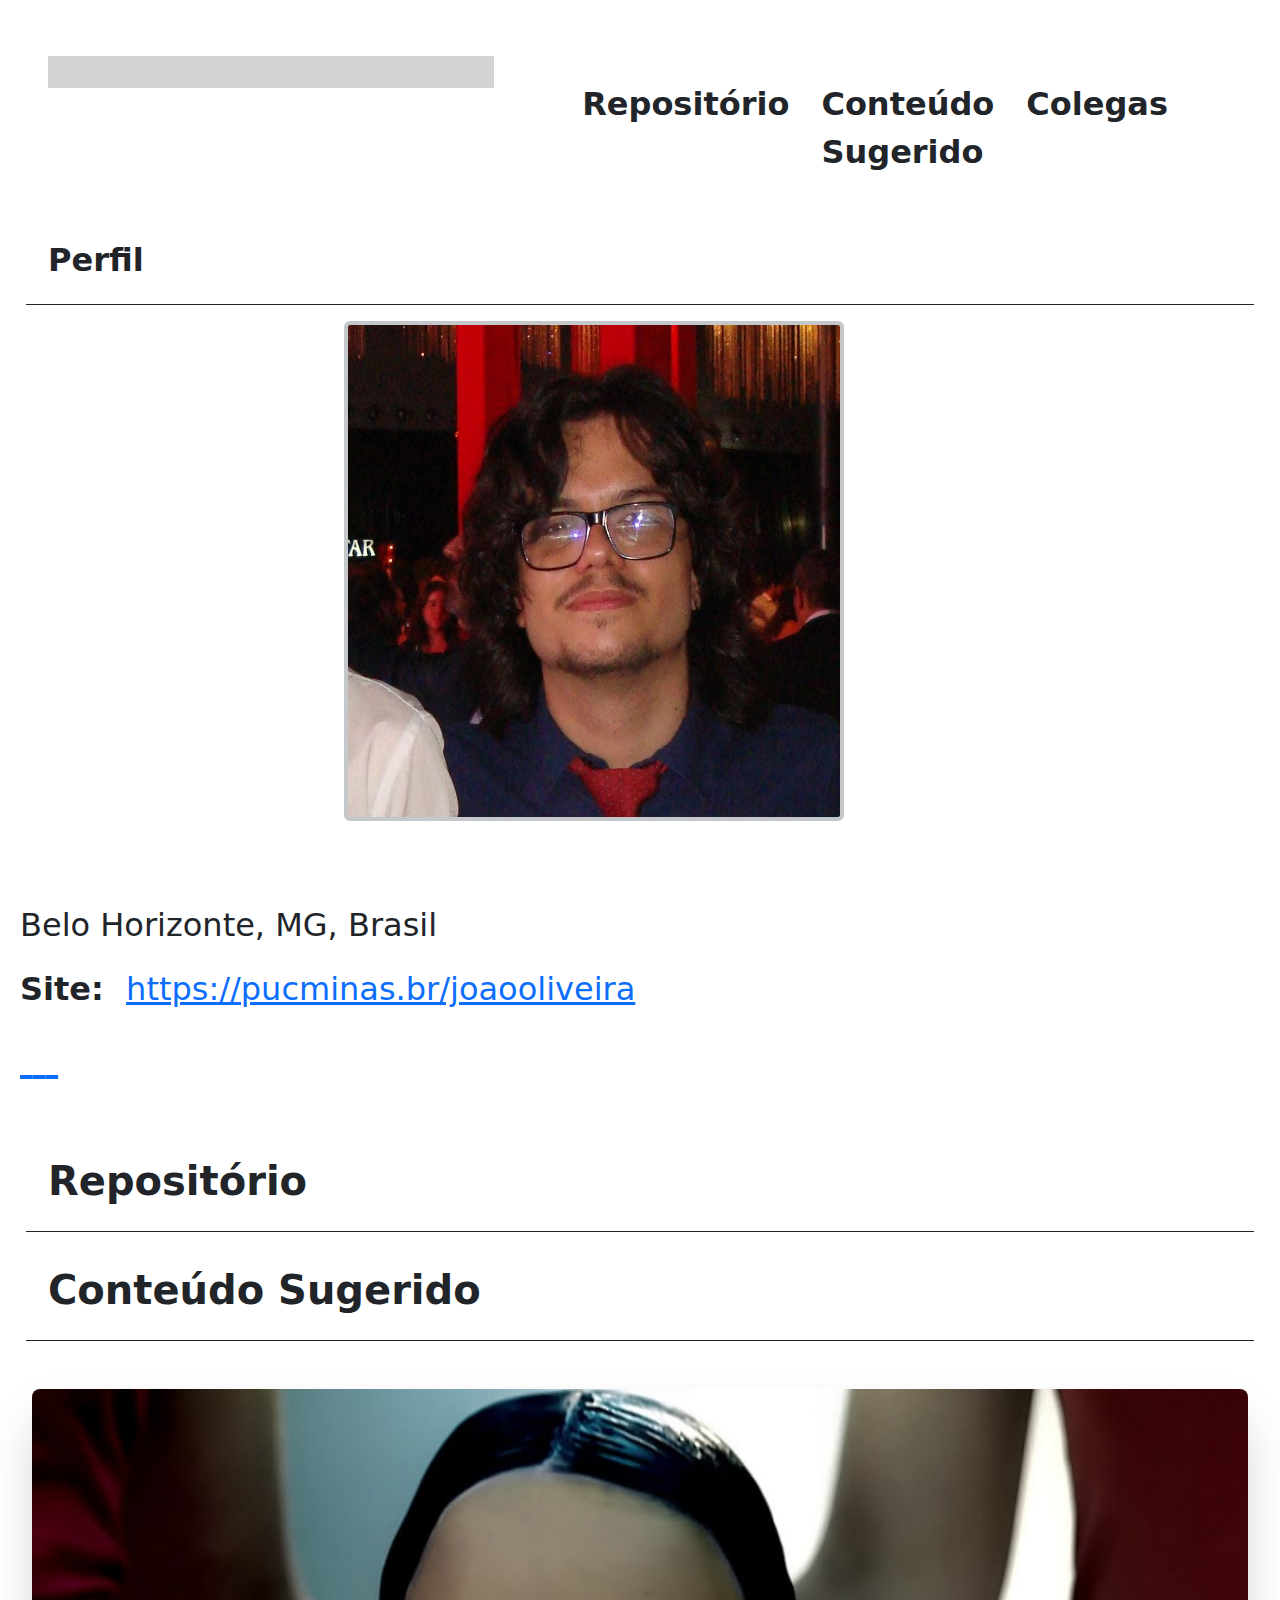
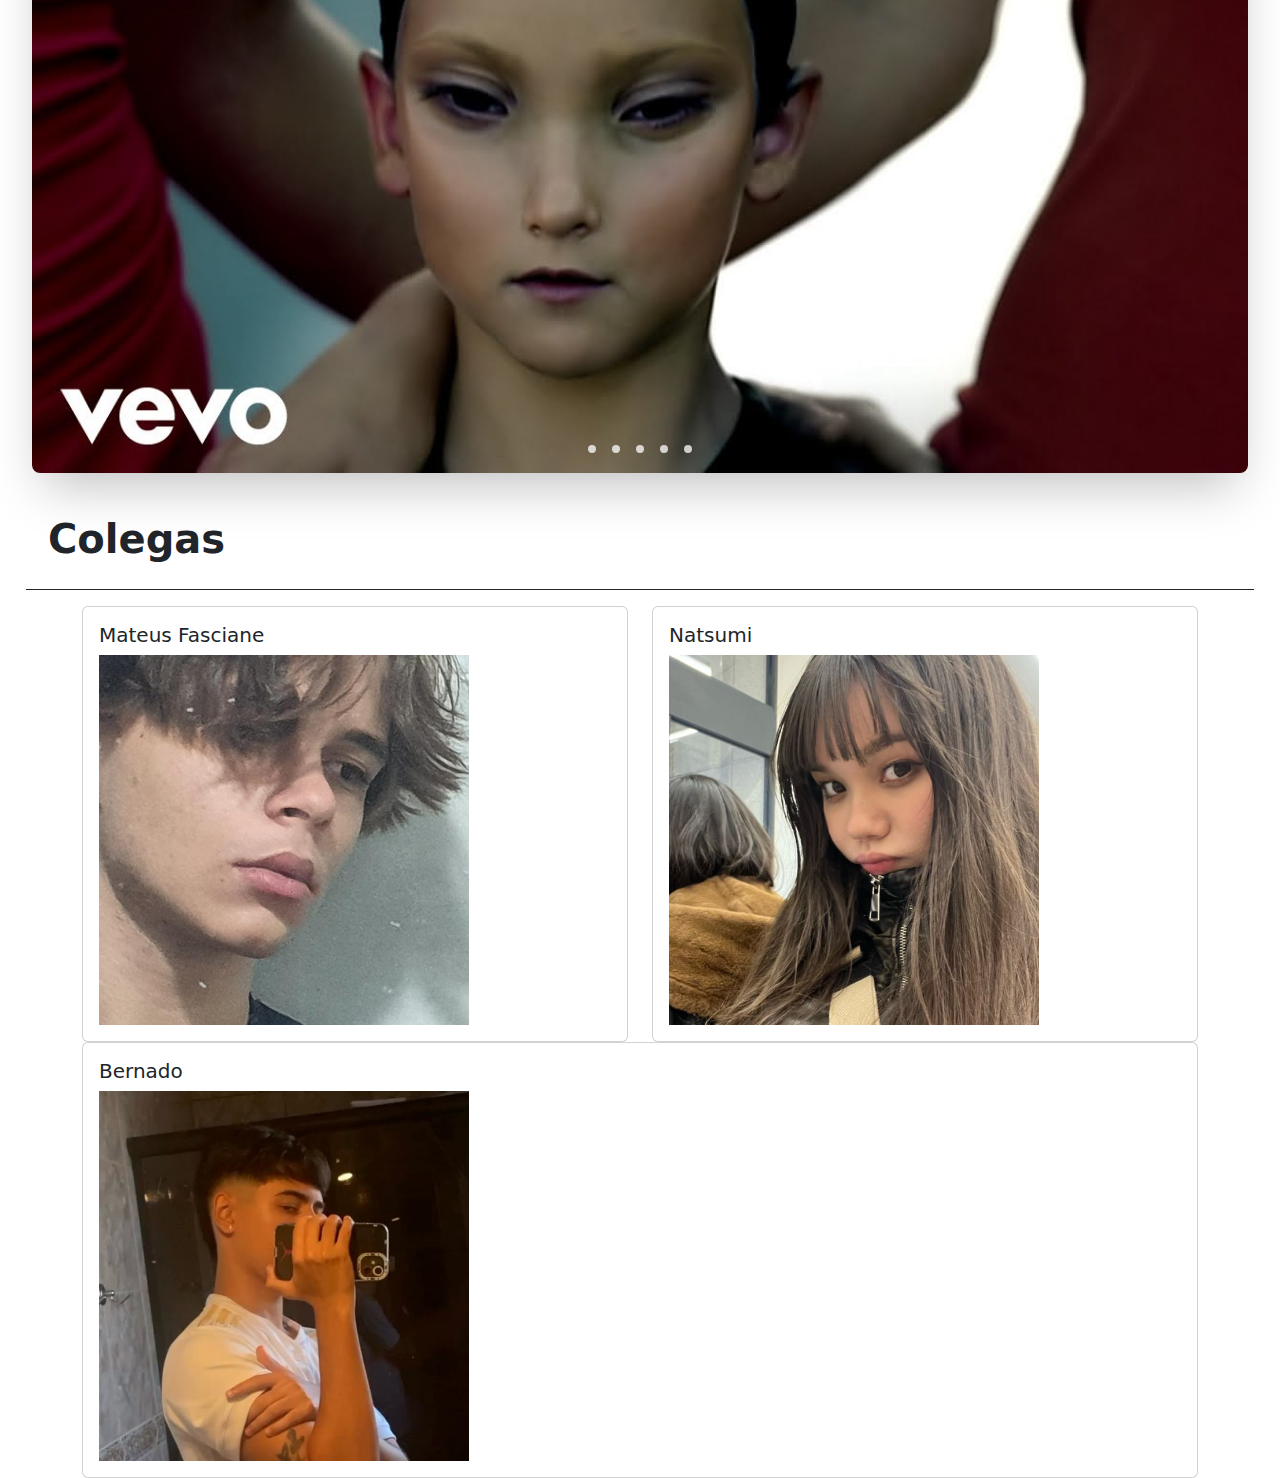
==== commit cbdbf64b: "mudancas html e js" ====
--- a/public/index.html
+++ b/public/index.html
@@ -27,9 +27,12 @@
             </div>
             <div class="col">
                 <ul id="section" class="list-unstyled d-flex mb-0 justify-content-end px-5">
-                    <li class="mt-4 py-2 px-3"><a href="#repositorio" class="text-reset text-decoration-none">Repositório</a></li>
-                    <li class="mt-4 py-2 px-3"><a href="#contsg" class="text-reset text-decoration-none">Conteúdo Sugerido</a></li>
-                    <li class="mt-4 py-2 px-3"><a href="#colegas" class="text-reset text-decoration-none">Colegas</a></li>
+                    <li class="mt-4 py-2 px-3"><a href="#repositorio"
+                            class="text-reset text-decoration-none">Repositório</a></li>
+                    <li class="mt-4 py-2 px-3"><a href="#contsg" class="text-reset text-decoration-none">Conteúdo
+                            Sugerido</a></li>
+                    <li class="mt-4 py-2 px-3"><a href="#colegas" class="text-reset text-decoration-none">Colegas</a>
+                    </li>
             </div>
         </div>
     </header>
@@ -47,24 +50,19 @@
             <div class="col order-md-2">
                 <br>
                 <br>
-                <p class="mt-2 mb-0 py-3 px-5" id="nick"></p>
-                <p class="m-2 fs-2 d-flex text-start" id="bio">
-                </p>
-                <p>
-                <div class="m-2 fs-2 d-flex text-start ">
-                    <div class="fw-bold">Localização:&nbsp</div>
-                    <div>Belo Horizonte, MG, Brasil </div>
-                </div>
-                </p>
+                <p class="m-2 fs-1 d-flex text-start" id="nick"></p>
+                <p class="m-2 fs-2 d-flex text-start" id="bio"></p>
+                <p class="m-2 fs-2 d-flex text-start" id="compania"></p>
+                <p class="m-2 fs-2 d-flex text-start"> Belo Horizonte, MG, Brasil</p>
                 <p>
                 <div class="m-2 fs-2 d-flex text-start">
                     <div class=" fw-bold">Site: &nbsp </div><a href="index.html">https://pucminas.br/joaooliveira</a>
                 </div>
                 </p>
                 <div class="m-2 fs-1 d-flex text-start text-reset text-decoration-none" id="icons">
-                    <a href="https://twitter.com/home"><i class="fa-brands fa-x-twitter"> &nbsp </i></a>
-                    <a href="https://www.instagram.com/"><i class="fa-brands fa-instagram"> &nbsp </i></a>
-                    <a href="https://www.facebook.com/?locale=pt_BR"><i class="fa-brands fa-facebook"> &nbsp </i></a>
+                    <a href="https://github.com/olveirancc"><i class="fa-brands fa-github"> &nbsp </i></a>
+                    <a href="https://www.instagram.com/joao.oliveirancc/"><i class="fa-brands fa-instagram"> &nbsp </i></a>
+                    <a href="https://letterboxd.com/oliveira_1701/"><i class="fa-brands fa-letterboxd"> &nbsp </i></a>
                 </div>
             </div>
         </div>
@@ -75,35 +73,8 @@
         </p>
         <hr id="linha" class=" border-1 opacity-100">
     </div>
-    <div class="py-1 px-5 d-flex">
-        <div class="card-group">
-            <div class="card">
-                <img src="assets/images/pong_1196x894px.png" class="card-img-top" alt="" id="img">
-                <div class="card-body">
-                    <h5 class="card-title fw-bold"><a href="rep1.html" class="text-reset text-decoration-none fs-2">
-                            <p>Repositório 1: Pong no Scratch</p>
-                        </a></h5>
-                    <p class="card-text fw-bold"><small class="text-body-secondary fs-3">Feito em 13/04/2024</small></p>
-                </div>
-            </div>
-            <div class="card">
-                <img src="assets/images/C.png" class="card-img-top" alt="" id="img">
-                <div class="card-body fw-bold">
-                    <h5 class="card-title fw-bold"><a href="rep2.html" class="text-reset text-decoration-none fs-2">
-                            <p>Repositório 2: Código em C</p>
-                        </a></h5>
-                    <p class="card-text"><small class="text-body-secondary fs-3">Feito em 24/03/2024</small></p>
-                </div>
-            </div>
-            <div class="card">
-                <img src="assets/images/lab_1196x899px.png" class="card-img-top" alt="" id="img">
-                <div class="card-body fw-bold">
-                    <h5 class="card-title fw-bold"><a href="rep3.html" class="text-reset text-decoration-none fs-2">
-                            <p>Repositório 3: Labirinto no Scratch</p>
-                        </a></h5>
-                    <p class="card-text"><small class="text-body-secondary fs-3">Feito em 20/03/2024</small></p>
-                </div>
-            </div>
+    <div class="container m-2 fs-5 d-flex text-start">
+        <div class="row" id="repositorios">
         </div>
     </div>
     <div class="conteudosugerido" id="contsg">
@@ -166,4 +137,4 @@
     </div>
 </body>
 
-</html>
+</html>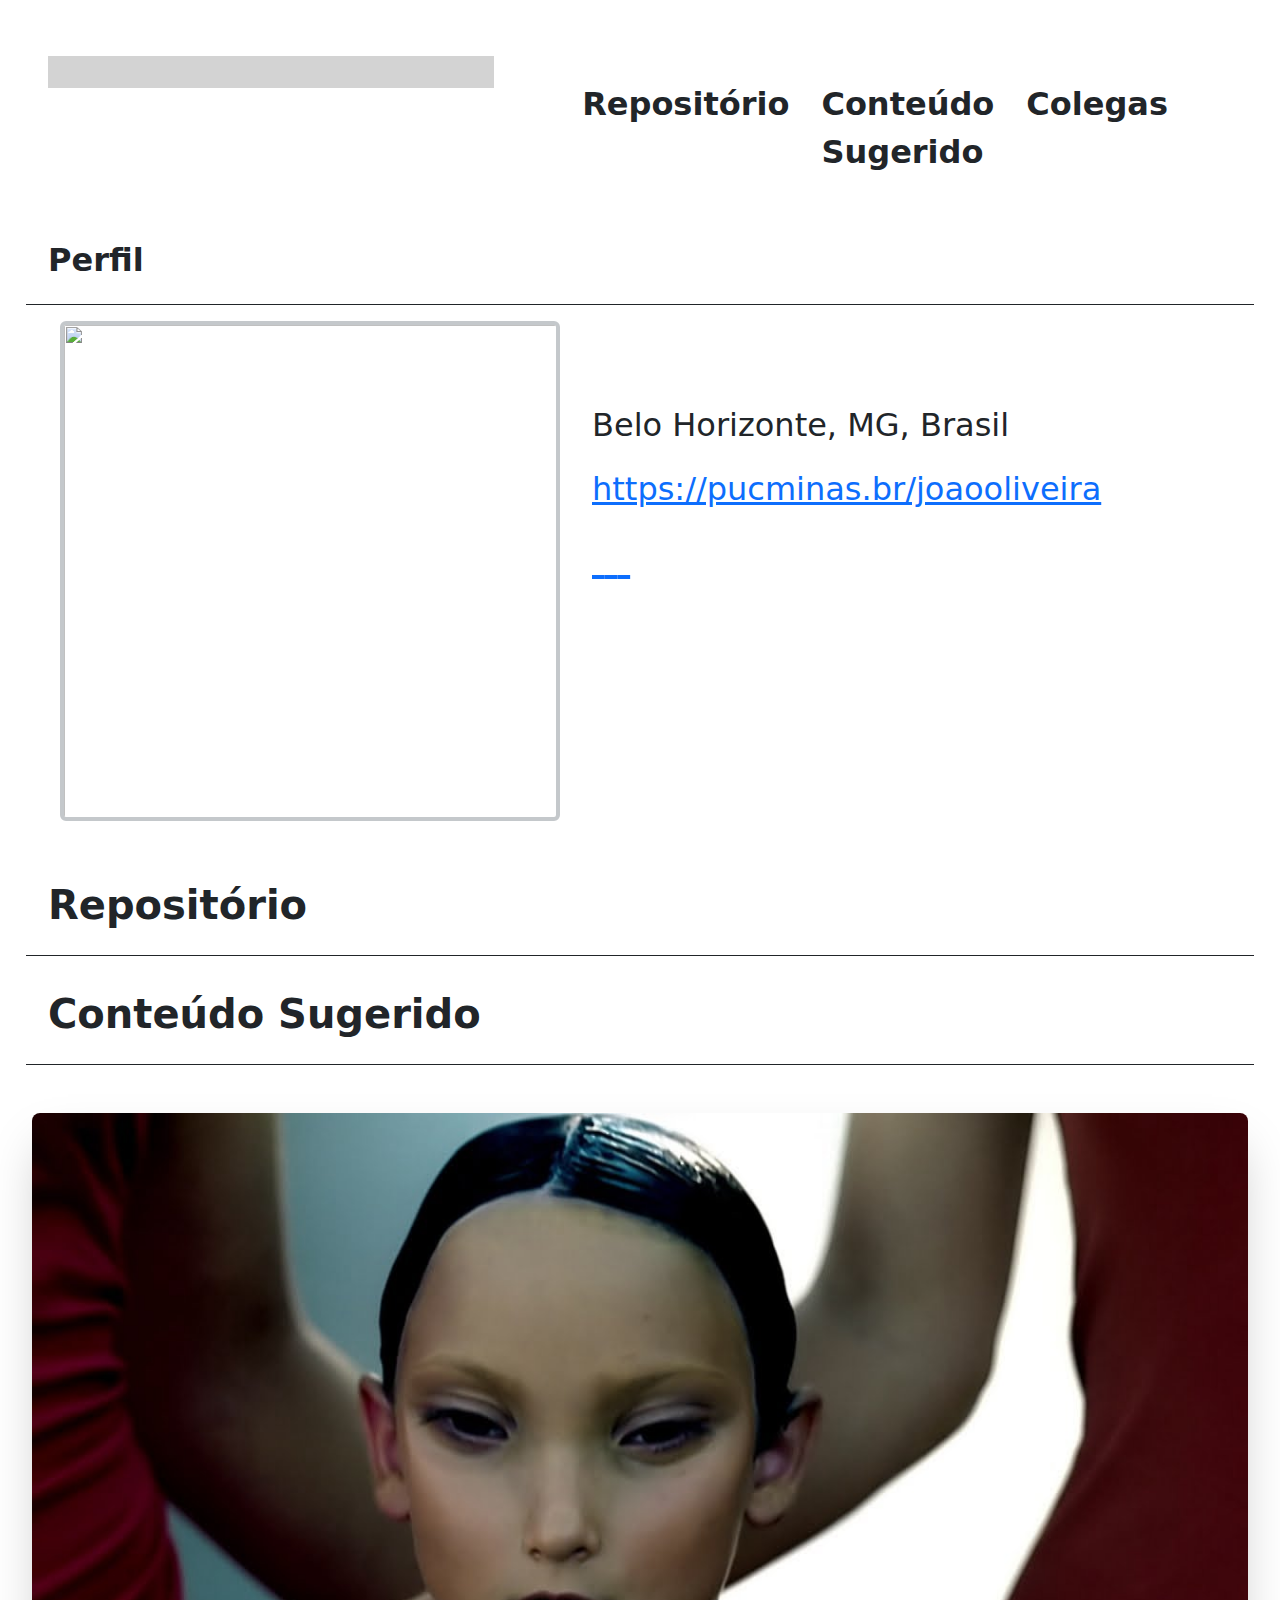
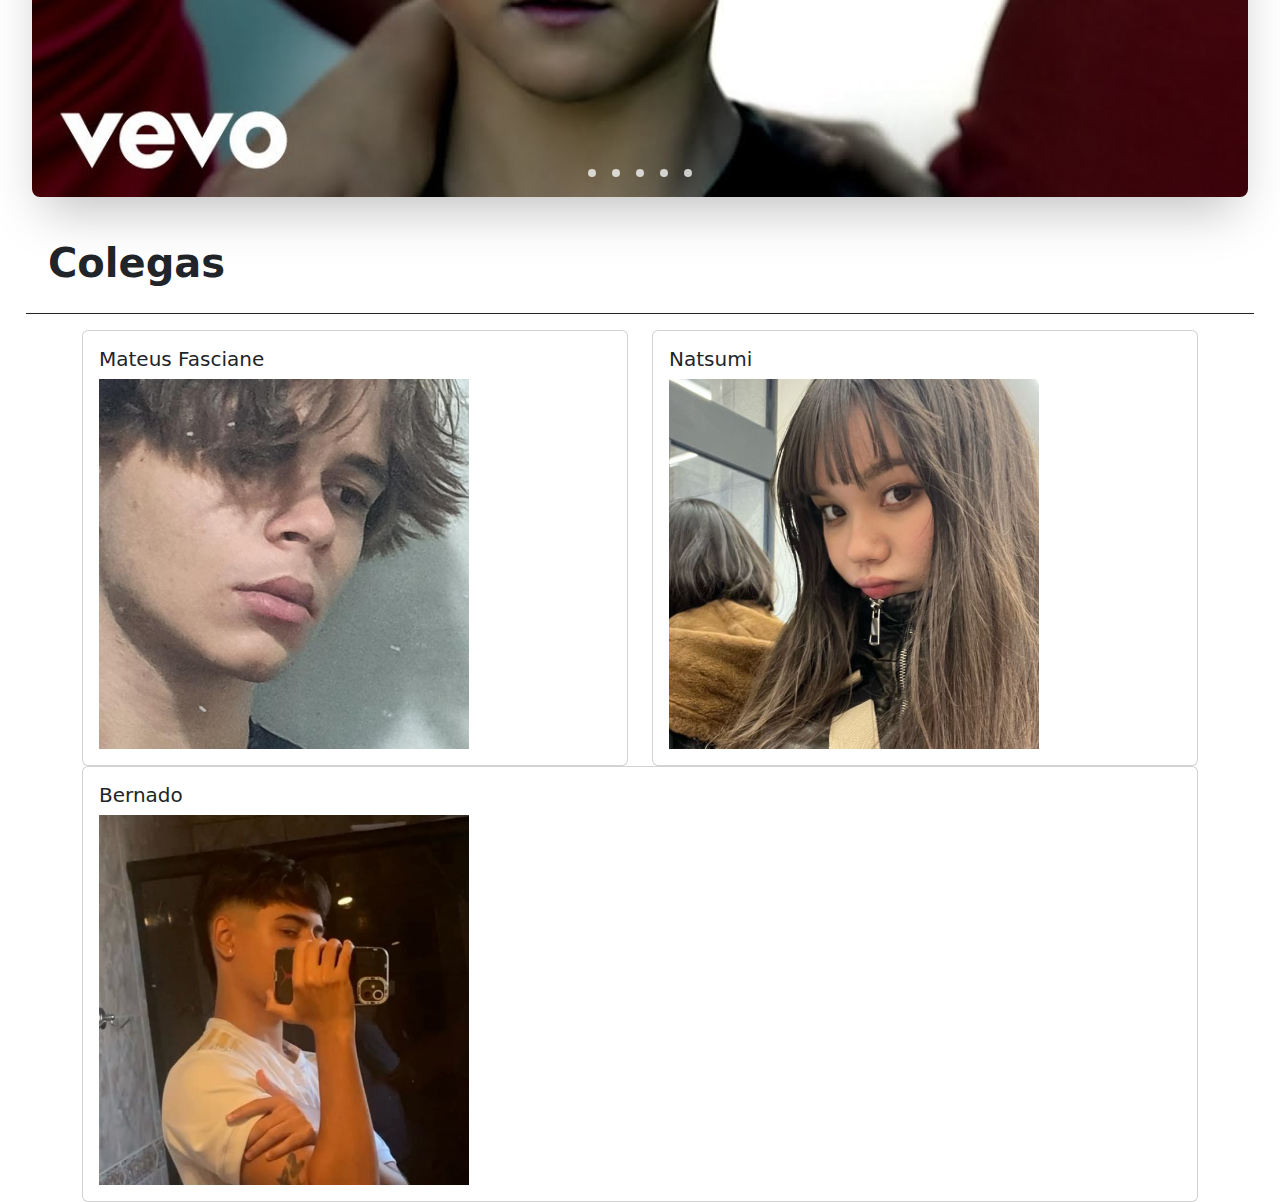
==== commit 00a22c91: "jsonserver" ====
--- a/public/index.html
+++ b/public/index.html
@@ -44,7 +44,7 @@
     </div>
     <div class="container text-center" id="perfil">
         <div class="row">
-            <div class="col order-md-1"> <img src="assets/images/eu.jpg"
+            <div class="col order-md-1"> <img src="https://avatars.githubusercontent.com/u/166147664?v=4"
                     class="ms-5 rounded border border-4 border-secondary-subtle" id="fotos" alt="">
             </div>
             <div class="col order-md-2">
@@ -56,7 +56,7 @@
                 <p class="m-2 fs-2 d-flex text-start"> Belo Horizonte, MG, Brasil</p>
                 <p>
                 <div class="m-2 fs-2 d-flex text-start">
-                    <div class=" fw-bold">Site: &nbsp </div><a href="index.html">https://pucminas.br/joaooliveira</a>
+                    <div class=" fw-bold"></div><a href="index.html">https://pucminas.br/joaooliveira</a>
                 </div>
                 </p>
                 <div class="m-2 fs-1 d-flex text-start text-reset text-decoration-none" id="icons">
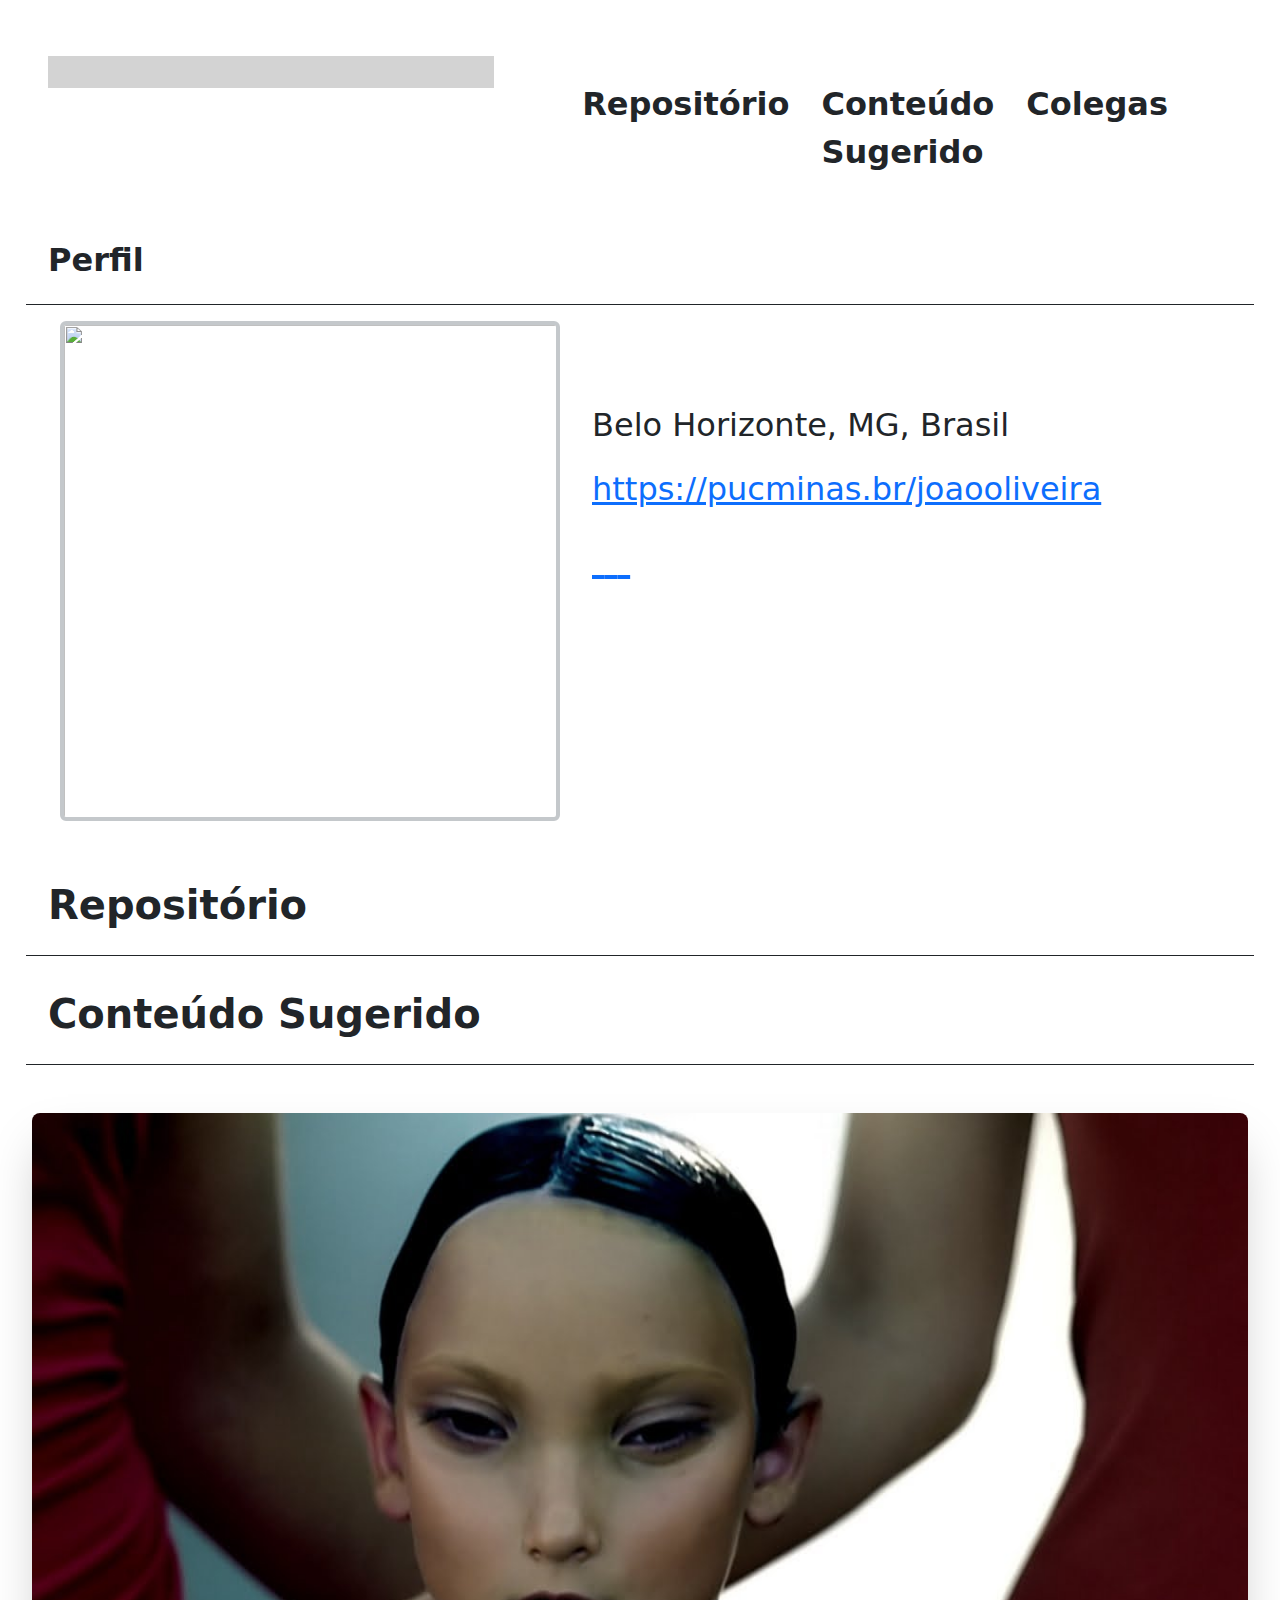
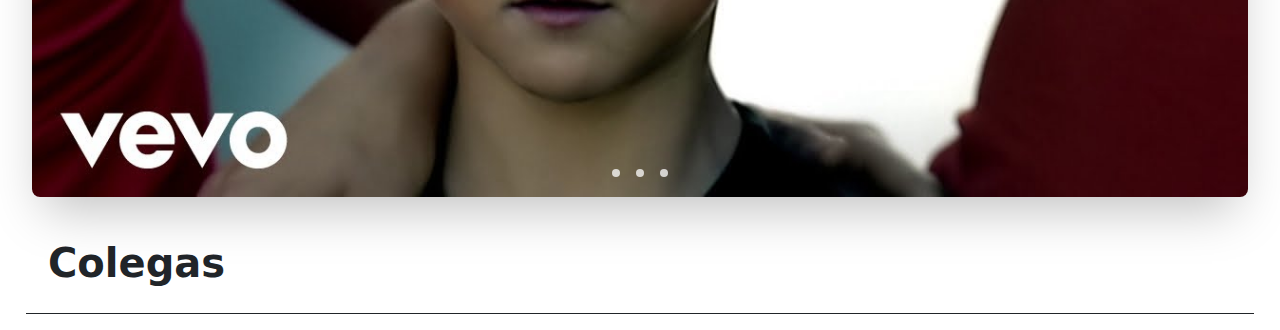
==== commit a59ce679: "final commit" ====
--- a/public/index.html
+++ b/public/index.html
@@ -89,15 +89,11 @@
                 <img id="slide-1" src="assets/images/aerieals.jpg">
                 <img id="slide-2" src="assets/images/gojira.jpg">
                 <img id="slide-3" src="assets/images/mano.png">
-                <img id="slide-4" src="assets/images/subaru.png">
-                <img id="slide-5" src="assets/images/chess.png">
             </div>
             <div class="slider-nav">
                 <a href="#slide-1"></a>
                 <a href="#slide-2"></a>
                 <a href="#slide-3"></a>
-                <a href="#slide-4"></a>
-                <a href="#slide-5"></a>
             </div>
         </div>
     </section>
@@ -107,32 +103,9 @@
         </p>
         <hr id="linha" class=" border-1 opacity-100">
     </div>
-    <div class="container" id="colegas">
+    <div class="container">
         <div class="row" id="otherline">
-            <div class="col">
-                <div class="card">
-                    <div class="card-body">
-                        <h5 class="card-title">Mateus Fasciane</h5>
-                        <img src="assets/images/mateus.jpeg" id="pente" alt="">
-                    </div>
-                </div>
-            </div>
-            <div class="col">
-                <div class="card">
-                    <div class="card-body">
-                        <h5 class="card-title">Natsumi</h5>
-                        <img src="assets/images/natsumi.jpeg" id="pente" alt="">
-                    </div>
-                </div>
-            </div>
-            <div class="col">
-                <div class="card">
-                    <div class="card-body">
-                        <h5 class="card-title">Bernado</h5>
-                        <img src="assets/images/bernado.jpg" id="pente" alt="">
-                    </div>
-                </div>
-            </div>
+            <div id="colegas"></div>
         </div>
     </div>
 </body>
--- a/public/assets/css/sitecss.css
+++ b/public/assets/css/sitecss.css
@@ -26,54 +26,6 @@
 #subtitle{
     padding-top: 50px;
 }
-.slide-container {
-    padding: 2rem;
-}
-
-.slider-wrapper {
-    position: relative;
-    max-width: 80rem;
-    margin: 0 auto;
-}
-
-.slider {
-    display: flex;
-    aspect-ratio: 16 / 9;
-    overflow-x: auto;
-    scroll-snap-type: x mandatory;
-    scroll-behavior: smooth;
-    box-shadow: 0 1.5rem 3rem -0.75rem hsla(0, 0%, 0%, 0.25);
-    border-radius: 0.5rem;
-}
-
-.slider a img {
-    flex: 1 0 100%;
-    scroll-snap-align: start;
-    object-fit: cover;
-}
-
-.slider-nav {
-    display: flex;
-    column-gap: 1rem;
-    position: absolute;
-    bottom: 1.25rem;
-    left: 50%;
-    transform: translateX(-50%);
-    z-index: 1;
-}
-
-.slider-nav a {
-    width: 0.5rem;
-    height: 0.5rem;
-    border-radius: 50%;
-    background-color: #fff;
-    opacity: 0.75;
-    transition: opacity ease 250ms;
-}
-
-.slider-nav a:hover {
-    opacity: 1;
-}
 #eu{
     width: 300px;
     height: 300px;
@@ -84,4 +36,63 @@
 }
 #caixa{
     font-size: larger;
+}
+.slide-container {
+   padding: 2rem;
+}
+
+.slider-wrapper {
+   position: relative;
+   max-width: 80rem;
+   margin: 0 auto;
+}
+
+.slider {
+   display: flex;
+   aspect-ratio: 16 / 9;
+   overflow-x: auto;
+   scroll-snap-type: x mandatory;
+   scroll-behavior: smooth;
+   box-shadow: 0 1.5rem 3rem -0.75rem hsla(0, 0%, 0%, 0.25);
+   border-radius: 0.5rem;
+}
+
+.slider a img {
+   flex: 1 0 100%;
+   scroll-snap-align: start;
+   object-fit: cover;
+}
+
+.slider-nav {
+   display: flex;
+   column-gap: 1rem;
+   position: absolute;
+   bottom: 1.25rem;
+   left: 50%;
+   transform: translateX(-50%);
+   z-index: 1;
+}
+
+.slider-nav a {
+   width: 0.5rem;
+   height: 0.5rem;
+   border-radius: 50%;
+   background-color: #fff;
+   opacity: 0.75;
+   transition: opacity ease 250ms;
+}
+
+.slider-nav a:hover {
+   opacity: 1;
+}
+#eu{
+   width: 300px;
+   height: 300px;
+}
+#pente{
+   width: 370px;
+   height: 370px;
+}
+#caixa{
+   font-size: larger;
 }